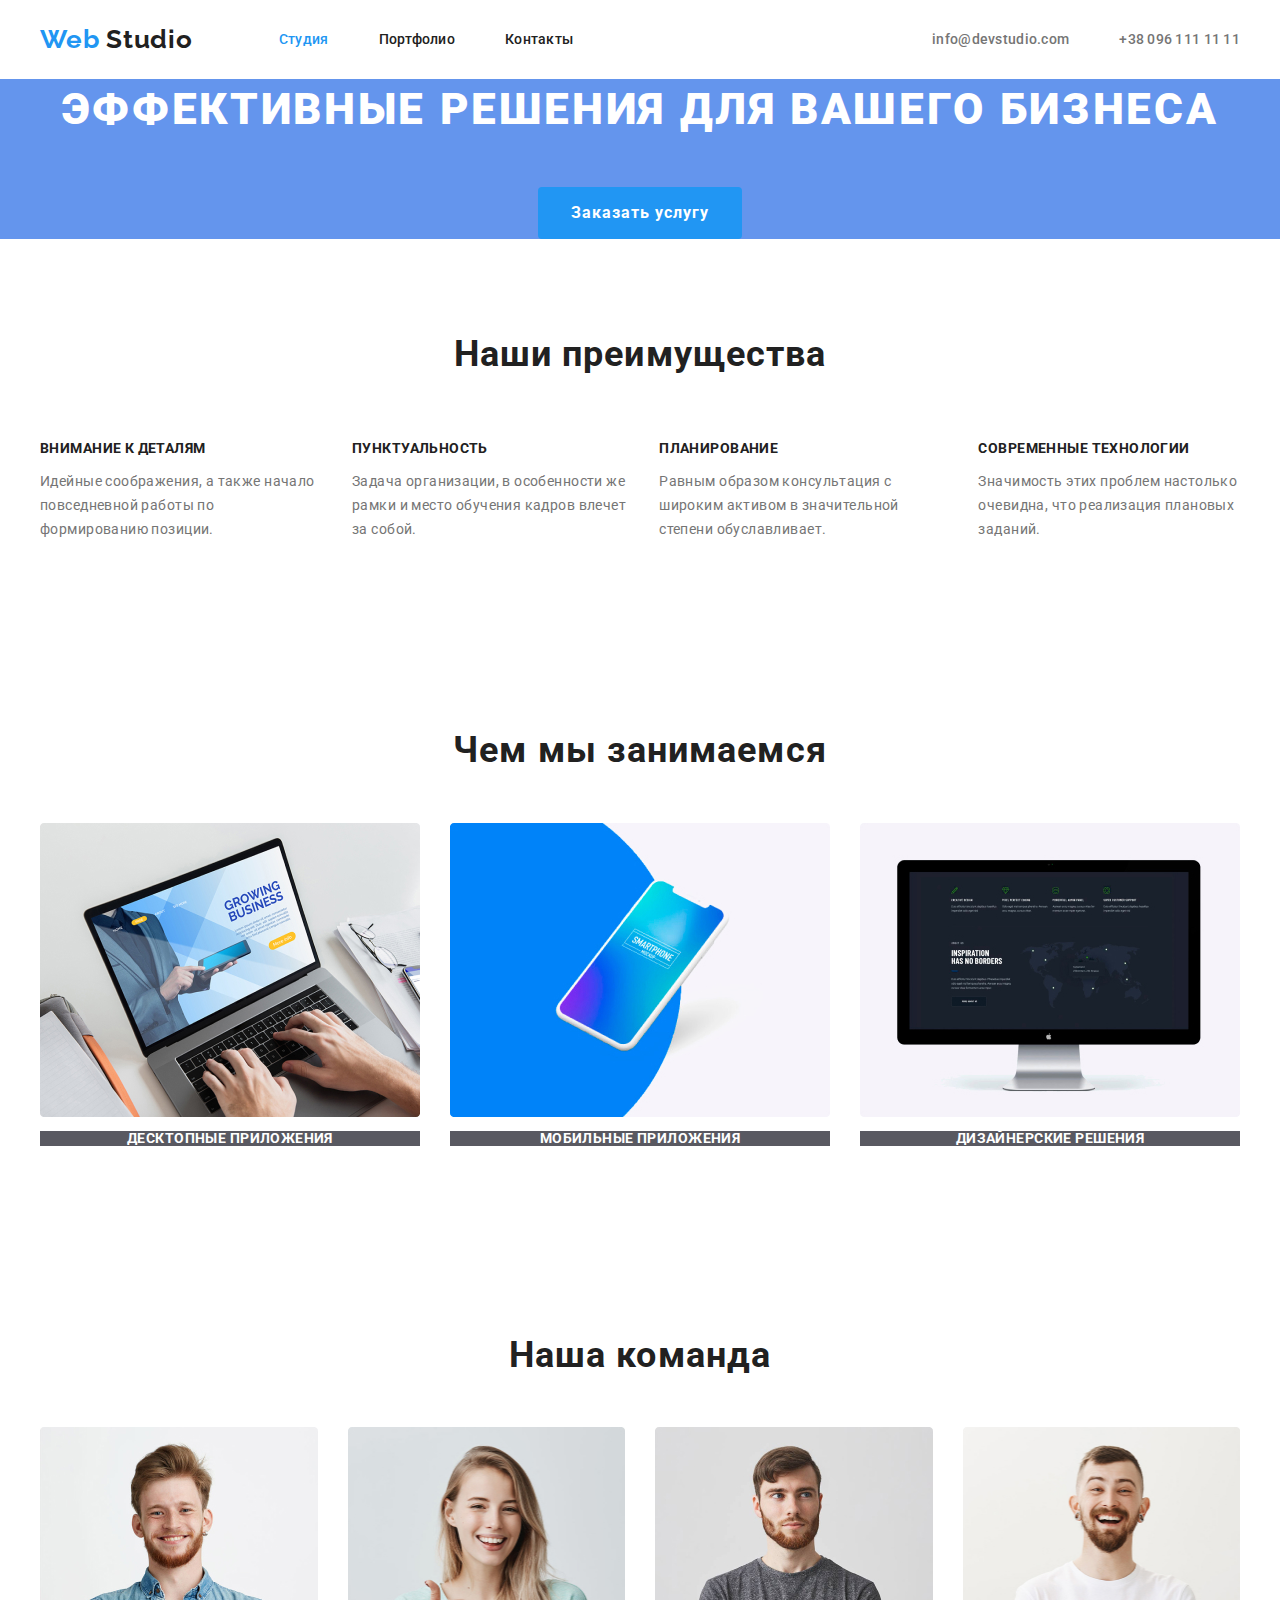
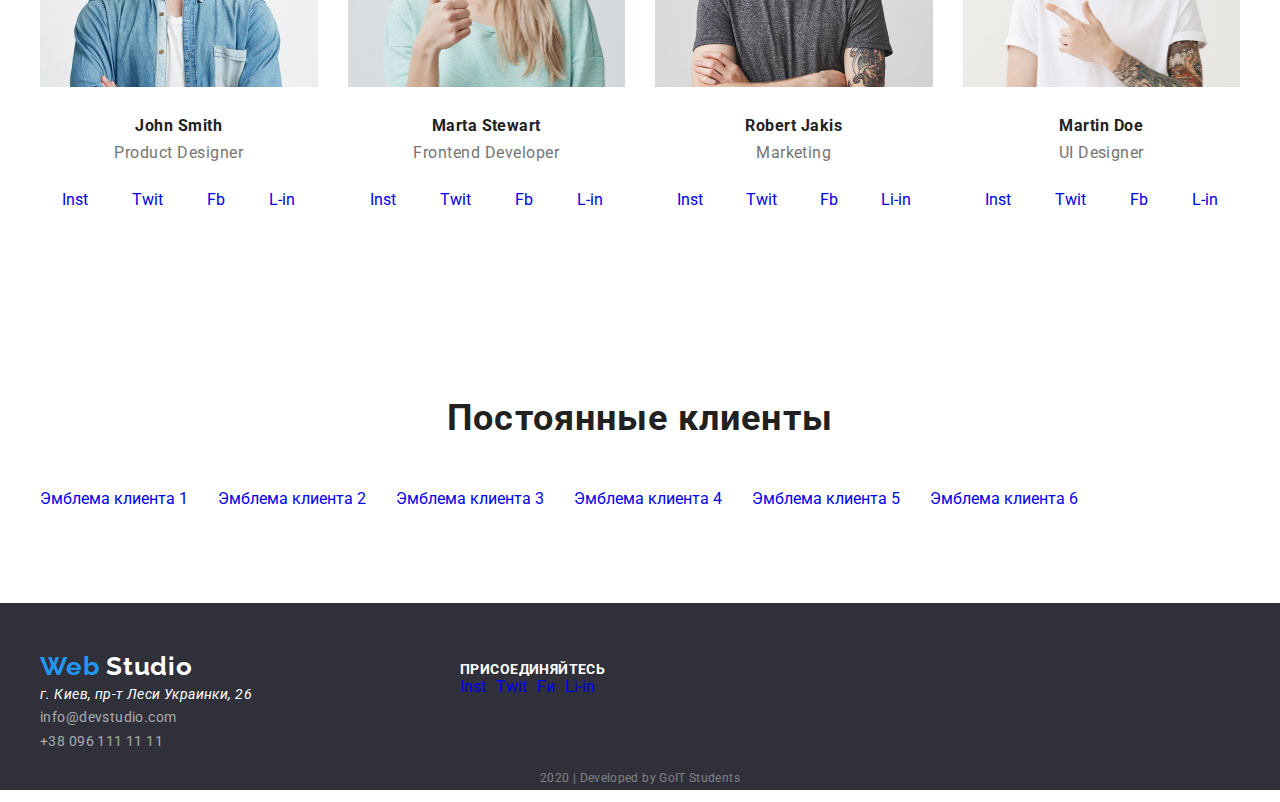
==== index.html @ 9e08cd65 "Додає позиціонування Футеру" ====
<!DOCTYPE html>
<html lang="ru">
  <head>
    <meta charset="UTF-8" />
    <meta name="viewport" content="width=device-width, initial-scale=1.0" />
    <title>Document</title>
    <link
      href="https://fonts.googleapis.com/css2?family=Raleway:wght@700&family=Roboto:wght@400;500;700;900&display=swap"
      rel="stylesheet"
    />
    <link
      rel="stylesheet"
      href="https://cdnjs.cloudflare.com/ajax/libs/modern-normalize/0.6.0/modern-normalize.min.css"
    />
    <link rel="stylesheet" href="./css/styles.css" />
  </head>

  <body>
    <!--Шапка-->
    <header class="page-header">
      <div class="container header-menu">
        <nav class="header-menu">
          <a href="./index.html" class="logo link"
            >Web <span class="logo-header">Studio</span></a
          >
          <ul class="site-nav list">
            <li class="item"><a href="./index.html" class="current link">Студия</a></li>
            <li class="item"><a href="./portfolio.html" class="link">Портфолио</a></li>
            <li class="item"><a href="#" class="link">Контакты</a></li>
          </ul>
        </nav>

        <ul class="contacts list">
          <li class="item">
            <a href="mailto:info@devstudio.com" class="link"
              >info@devstudio.com</a
            >
          </li>
          <li class="item">
            <a href="tel:+380961111111" class="link">+38 096 111 11 11</a>
          </li>
        </ul>
      </div>
    </header>

    <main>
      <!--Герой-->
      <section class="hero">
        <h1 class="hero-title">эффективные решения для вашего бизнеса</h1>
        <a href="#" class="button link">Заказать услугу</a>
      </section>

      <!--Наши преимущества-->
      <section class="section">
        <div class="container">
          <h2 class="section-title">Наши преимущества</h2>
          <ul class="advantages list">
            <li class="item">
              <h3 class="advantages-title">Внимание к деталям</h3>
              <p class="text">
                Идейные соображения, а также начало повседневной работы по
                формированию позиции.
              </p>
            </li>
            <li class="item">
              <h3 class="advantages-title">Пунктуальность</h3>
              <p class="text">
                Задача организации, в особенности же рамки и место обучения
                кадров влечет за собой.
              </p>
            </li>
            <li class="item">
              <h3 class="advantages-title">Планирование</h3>
              <p class="text">
                Равным образом консультация с широким активом в значительной
                степени обуславливает.
              </p>
            </li>
            <li class="item">
              <h3 class="advantages-title">Современные технологии</h3>
              <p class="text">
                Значимость этих проблем настолько очевидна, что реализация
                плановых заданий.
              </p>
            </li>
          </ul>
        </div>
      </section>

      <!--Чем мы занимаемся-->
      <section class="section">
        <div class="container">
          <h2 class="section-title">Чем мы занимаемся</h2>
          <ul class="services list">
            <li class="item">
              <img
                src="./images/app.jpg"
                alt="человек работающий за компьютером"
                width="380"
                height="294"
              />
              <h3 class="work-title">Десктопные приложения</h3>
            </li>
            <li class="item">
              <img
                src="./images/phone.jpg"
                alt="смартфон"
                width="380"
                height="294"
              />
              <h3 class="work-title">Мобильные приложения</h3>
            </li>
            <li class="item">
              <img
                src="./images/screen.jpg"
                alt="экран компьютера с дизайном программы"
                width="380"
                height="294"
              />
              <h3 class="work-title">Дизайнерские решения</h3>
            </li>
          </ul>
        </div>
      </section>

      <!--Наша команда-->
      <section class="section">
        <div class="container">
          <h2 class="section-title">Наша команда</h2>
          <ul class="team list">
            <li class="worker-card">
                <img
                  class="photo"
                  src="./images/smith-photo.jpg"
                  alt="фото Джона Смитта"
                  width="278"
                  height="260"
                />
                <h3 class="worker-name">John Smith</h3>
                <p class="worker-job">Product Designer</p>
                <ul class="socials list">
                  <li>
                    <a
                      href="#"
                      aria-label="Ссылка на Instagram"
                      class="socials link"
                      >Inst</a
                    >
                  </li>
                  <li>
                    <a
                      href="#"
                      aria-label="Ссылка на Twitter"
                      class="socials link"
                      >Twit</a
                    >
                  </li>
                  <li>
                    <a
                      href="#"
                      aria-label="Ссылка на Facebook"
                      class="socials link"
                      >Fb</a
                    >
                  </li>
                  <li>
                    <a
                      href="#"
                      aria-label="Ссылка на Linkedin"
                      class="socials link"
                      >L-in</a
                    >
                  </li>
                </ul>
              
            </li>
            <li class="worker-card">
          
              <img
                class="photo"
                src="./images/steward-photo.jpg"
                alt="фото Марты Стюарт"
                width="278"
                height="260"
              />
              <h3 class="worker-name">Marta Stewart</h3>
              <p class="worker-job">Frontend Developer</p>
              <ul class=" socials list">
                <li>
                  <a
                    href="#"
                    aria-label="Ссылка на Instagram"
                    class="socials link"
                    >Inst</a
                  >
                </li>
                <li>
                  <a
                    href="#"
                    aria-label="Ссылка на Twitter"
                    class="socials link"
                    >Twit</a
                  >
                </li>
                <li>
                  <a
                    href="#"
                    aria-label="Ссылка на Facebook"
                    class="socials link"
                    >Fb</a
                  >
                </li>
                <li>
                  <a
                    href="#"
                    aria-label="Ссылка на Linkedin"
                    class="socials link"
                    >L-in</a
                  >
                </li>
              </ul>
            </li>
            <li class="worker-card">
              <img
                class="photo"
                src="./images/jakis-photo.jpg"
                alt="фото Роберта Джекиса"
                width="278"
                height="260"
              />
              <h3 class="worker-name">Robert Jakis</h3>
              <p class="worker-job">Marketing</p>
              <ul class="socials list">
                <li>
                  <a
                    href="#"
                    aria-label="Ссылка на Instagram"
                    class="socials link"
                    >Inst</a
                  >
                </li>
                <li>
                  <a
                    href="#"
                    aria-label="Ссылка на Twitter"
                    class="socials link"
                    >Twit</a
                  >
                </li>
                <li>
                  <a
                    href="#"
                    aria-label="Ссылка на Facebook"
                    class="socials link"
                    >Fb</a
                  >
                </li>
                <li>
                  <a
                    href="#"
                    aria-label="Ссылка на Linkedin"
                    class="socials link"
                    >Li-in</a
                  >
                </li>
              </ul>
            </li>
            <li class="worker-card">
              
              <img
                class="photo"
                src="./images/doe-photo.jpg"
                alt="фото Мартина Доу"
                width="278"
                height="260"
              />
              <h3 class="worker-name">Martin Doe</h3>
              <p class="worker-job">UI Designer</p>
              <ul class="socials list">
                <li>
                  <a
                    href="#"
                    aria-label="Ссылка на Instagram"
                    class="socials link"
                    >Inst</a
                  >
                </li>
                <li>
                  <a
                    href="#"
                    aria-label="Ссылка на Twitter"
                    class="socials link"
                    >Twit</a
                  >
                </li>
                <li>
                  <a
                    href="#"
                    aria-label="Ссылка на Facebook"
                    class="socials link"
                    >Fb</a
                  >
                </li>
                <li>
                  <a
                    href="#"
                    aria-label="Ссылка на Linkedin"
                    class="socials link"
                    >L-in</a
                  >
                </li> 
              </ul>
          
            </li>
          
          </ul>
        </div>
      </section>

      <!--Постоянные клиенты-->
      <section class="section">
        <div class="container">
        <h2 class="section-title">Постоянные клиенты</h2>
        <ul class="clients list">
          <li class="item"><a href="#" class="clients link">Эмблема клиента 1</a></li>
          <li class="item"><a href="#" class="clients link">Эмблема клиента 2</a></li>
          <li class="item"><a href="#" class="clients link">Эмблема клиента 3</a></li>
          <li class="item"><a href="#" class="clients link">Эмблема клиента 4</a></li>
          <li class="item"><a href="#" class="clients link">Эмблема клиента 5</a></li>
          <li class="item"><a href="#" class="clients link">Эмблема клиента 6</a></li>
        </ul>
      </section></div>
    </main>

    <!--Футер-->
    <footer class="footer">
      <div class="container">
        <div class="footer-position">
        <div class="address">
        <a href="./index.html" class="logo link"
          >Web <span class="logo-footer">Studio</span></a>
        <address>
          <ul class="list">
            <li>г. Киев, пр-т Леси Украинки, 26</li>
            <li>
              <a href="mailto:info@devstudio.com" class="footer-contacts link"
                >info@devstudio.com</a
              >
            </li>
            <li>
              <a href="tel:+380961111111" class="footer-contacts link"
                >+38 096 111 11 11</a
              >
            </li>
          </ul>
        </address>
      </div>

      <div class="join-us">
        <b class="label">присоединяйтесь</b>
        <ul class="footer-socials list">
          <li class="item">
            <a href="#" aria-label="Ссылка на Instagram" class="socials link"
              >Inst</a
            >
          </li>
          <li class="item">
            <a href="#" aria-label="Ссылка на Twitter" class="socials link"
              >Twit</a
            >
          </li>
          <li class="item">
            <a href="#" aria-label="Ссылка на Facebook" class="socials link"
              >Fи</a
            >
          </li>
          <li class="item">
            <a href="#" aria-label="Ссылка на Linkedin" class="socials link"
              >Li-in</a
            >
          </li>
        </ul></div>
      </div>

      <p class="copyright">2020 | Developed by GoIT Students</p>
    </div>
    </footer>
  </body>
</html>
---- css/styles.css ----
/*цвет основного контента #757575*/
/*цвет заголовка #212121*/
/*цвет акцента #2196F3*/
/*белый цвет #FFFFFF*/
/*цвет футера #2F303A*/
/*цвет копирайта rgba(255, 255, 255, 0.4)*/

/*General*/

/*html {
  box-sizing: border-box;
}

*,
*::before,
*::after {
  box-sizing: inherit;
}*/

:root {
  --primary-text-color: #757575;
  --primary-title-color: #212121;
  --accent-color: #2196f3;
  --primary-white-color: #ffffff;
  --button-text-color: #ffffff;
  --footer-bg-color: #2f303a;
  --copyright-color: rgba(255, 255, 255, 0.4);
}
body {
  font-family: Roboto, sans-serif;
  color: var(--primary-text-color);
}

img {
  display: block;
  width: 100%;
  height: auto;
}

.container {
  margin-left: auto;
  margin-right: auto;
  width: 1230px;
  padding-left: 15px;
  padding-right: 15px;
  /*background-color: rgb(247, 240, 243);*/
}

.list {
  padding: 0;
  margin: 0;
  list-style: none;
}

.link {
  text-decoration: none;
  font-family: inherit;
}

/*Header*/
.header-menu {
  display: flex;
  align-items: center;
}

.site-nav {
  display: flex;
  margin-left: 86px; /*не работает*/
}

.site-nav .item + .item {
  margin-left: 50px;
}

.site-nav .link {
  display: block;
  padding-top: 32px;
  padding-bottom: 32px;

  color: var(--primary-title-color);
  font-weight: 500;
  font-size: 14px;
  line-height: 1.1;
  letter-spacing: 0.02em;
}
.site-nav .link:hover,
.site-nav .link:focus,
.contacts .link:hover,
.contacts .link:focus,
.socials.link:hover,
.socials.link:focus,
.clients.link:hover,
.clients.link:focus {
  color: var(--accent-color);
}

/*Contacts*/
.contacts {
  display: flex;
  margin-left: auto;
}

.contacts .item + .item {
  margin-left: 50px;
}

.contacts .link {
  display: block;
  padding-top: 32px;
  padding-bottom: 32px;
}

.contacts .link {
  color: var(--primary-text-color);
  font-weight: 500;
  font-size: 14px;
  line-height: 1.1;
  letter-spacing: 0.02em;
}

/*Logo*/

.logo {
  color: var(--accent-color);
  font-family: Raleway, sans-serif;
  font-weight: 700;
  font-size: 26px;
  line-height: 1.2;
  letter-spacing: 0.03em;
}

.logo-header {
  color: var(--primary-title-color);
}

.logo-footer {
  color: var(--primary-white-color);
}

/*Hero*/
.hero-title {
  margin-top: 0;
  margin-bottom: 46px;

  color: var(--primary-white-color);
  font-weight: 900;
  font-size: 44px;
  line-height: 1.4;
  letter-spacing: 0.06em;
  text-transform: uppercase;
  /*background-color: #757575; /*чтобы белый текст был виден*/
}

.hero {
  background-color: cornflowerblue;
  text-align: center;
}

.button {
  display: inline-block;
  border: 1px solid transparent;
  border-radius: 4px;
  padding: 10px 32px;
  min-width: 200px;

  /*font-family: inherit;*/
  color: var(--button-text-color);
  background-color: var(--accent-color);

  font-weight: 700;
  font-size: 16px;
  line-height: 1.9;
  align-items: center;
  text-align: center;
  letter-spacing: 0.06em;
  text-decoration: none;
}

/*Sections*/

.section-title {
  margin-top: 0;
  margin-bottom: 50px;

  color: var(--primary-title-color);
  font-weight: 700;
  font-size: 36px;
  line-height: 1.2;
  letter-spacing: 0.03em;
  text-align: center;
}

.section {
  padding-top: 94px;
  padding-bottom: 94px;
}

/*Our advantages*/
.advantages {
  display: flex;
}

.advantages-title {
  margin-bottom: 10px;

  color: var(--primary-title-color);
  font-weight: 700;
  font-size: 14px;
  line-height: 1.1;
  letter-spacing: 0.03em;
  text-transform: uppercase;
}

.advantages .item {
  width: calc((100% - 30px) / 12) * 3;
}

.advantages .item:not(:last-child) {
  margin-right: 30px;
}

/*Our services*/
.services {
  display: flex;
}

.services .item {
  width: calc((100% - 30px) / 12 * 4);
}

.services .item:not(:last-child) {
  margin-right: 30px;
}

/*Our team*/
.team .worker-card:not(:last-child) {
  margin-right: 30px;
}

.team {
  display: flex;
}
.worker-card {
  text-align: center;
}
.worker-name {
  margin-top: 0;
  margin-bottom: 10px;

  color: var(--primary-title-color);
  font-size: 16px;
  line-height: 1.1;
  text-align: center;
  letter-spacing: 0.03em;
}

.worker-job /*подумать над названием класа*/ {
  margin-top: 0;
  margin-bottom: 29px;

  font-size: 16px;
  line-height: 1.1;
  text-align: center;
  letter-spacing: 0.03em;
}
.work-title {
  margin-bottom: 0;
  color: var(--primary-white-color);
  background-color: rgba(47, 48, 58, 0.8); /*чтобы белый текст был виден*/
  font-size: 14px;
  line-height: 1.1;
  text-align: center;
  letter-spacing: 0.03em;
  text-transform: uppercase;
}

/* Team socials*/
.socials {
  display: flex;
  justify-content: space-around;
}

/*Our clients*/
.clients {
  display: flex;
}

.clients .item {
  /*margin-right: 30px;*/
  width: calc((100% - 30px) / 12) * 2;
}

.clients .item:not(:last-child) {
  margin-right: 30px;
}

.text {
  margin-bottom: 0;
  font-size: 14px;
  line-height: 1.7;
  letter-spacing: 0.03em;
}

/*Photos*/
.photo {
  margin-bottom: 30px;
}

/*Footer*/

.footer {
  background-color: var(--footer-bg-color);
}
.footer-position {
  /*подумать над названием*/
  display: flex;
  align-items: center;
}

.footer-contacts {
  font-style: normal;
  color: rgba(255, 255, 255, 0.6);
  font-size: 14px;
  line-height: 1.7;
  letter-spacing: 0.03em;
}

.join-us {
  width: calc((100% - 30px) / 12 * 4);
}

.footer-socials {
  display: flex;
}

.footer-socials .item {
  margin-right: 10px;
}

.label {
  margin-bottom: 21px;

  color: var(--button-text-color);
  font-weight: 700;
  font-size: 14px;
  line-height: 1.1;
  letter-spacing: 0.03em;
  text-transform: uppercase;
}

.address {
  padding-top: 48px;
  margin-right: 30px;
  width: calc((100% - 30px) / 12 * 4);

  font-style: normal;
  color: var(--primary-white-color);
  font-size: 14px;
  line-height: 1.7;
  letter-spacing: 0.03em;
}

.copyright {
  color: var(--copyright-color);
  font-weight: normal;
  font-size: 12px;
  line-height: 2;
  text-align: center;
  letter-spacing: 0.03em;
}

/*Portfolio*/
.portfolio .link {
  color: var(--primary-title-color);
}
/*Filter*/
.filter {
  display: flex;
  justify-content: center;
  margin-right: 8px;
}
.filter.list {
  margin-bottom: 50px;
}

.portfolio .filter {
  font-family: inherit;
  font-weight: 500;
  font-size: 16px;
  line-height: 1.6;
  text-align: center;
  letter-spacing: 0.03em;
}

.portfolio .filter:hover,
.portfolio .filter:focus {
  color: var(--primary-white-color);
  background-color: var(--accent-color);
}

.portfolio {
  display: flex;
  flex-wrap: wrap;
  justify-content: space-between;
}

.portfolio-card {
  width: 380px;
}

.portfolio-description {
  padding-top: 20px;
  padding-right: 24px;
  padding-bottom: 20px;
  padding-left: 24px;
}

.portfolio-item {
  font-weight: 700;
  font-size: 18px;
  line-height: 2;
  letter-spacing: 0.06em;
}

.portfolio-type {
  color: var(--primary-text-color);
  font-size: 16px;
  line-height: 1.9;
  letter-spacing: 0.03em;
}

/*Current page*/

.site-nav .current.link {
  color: var(--accent-color);
}
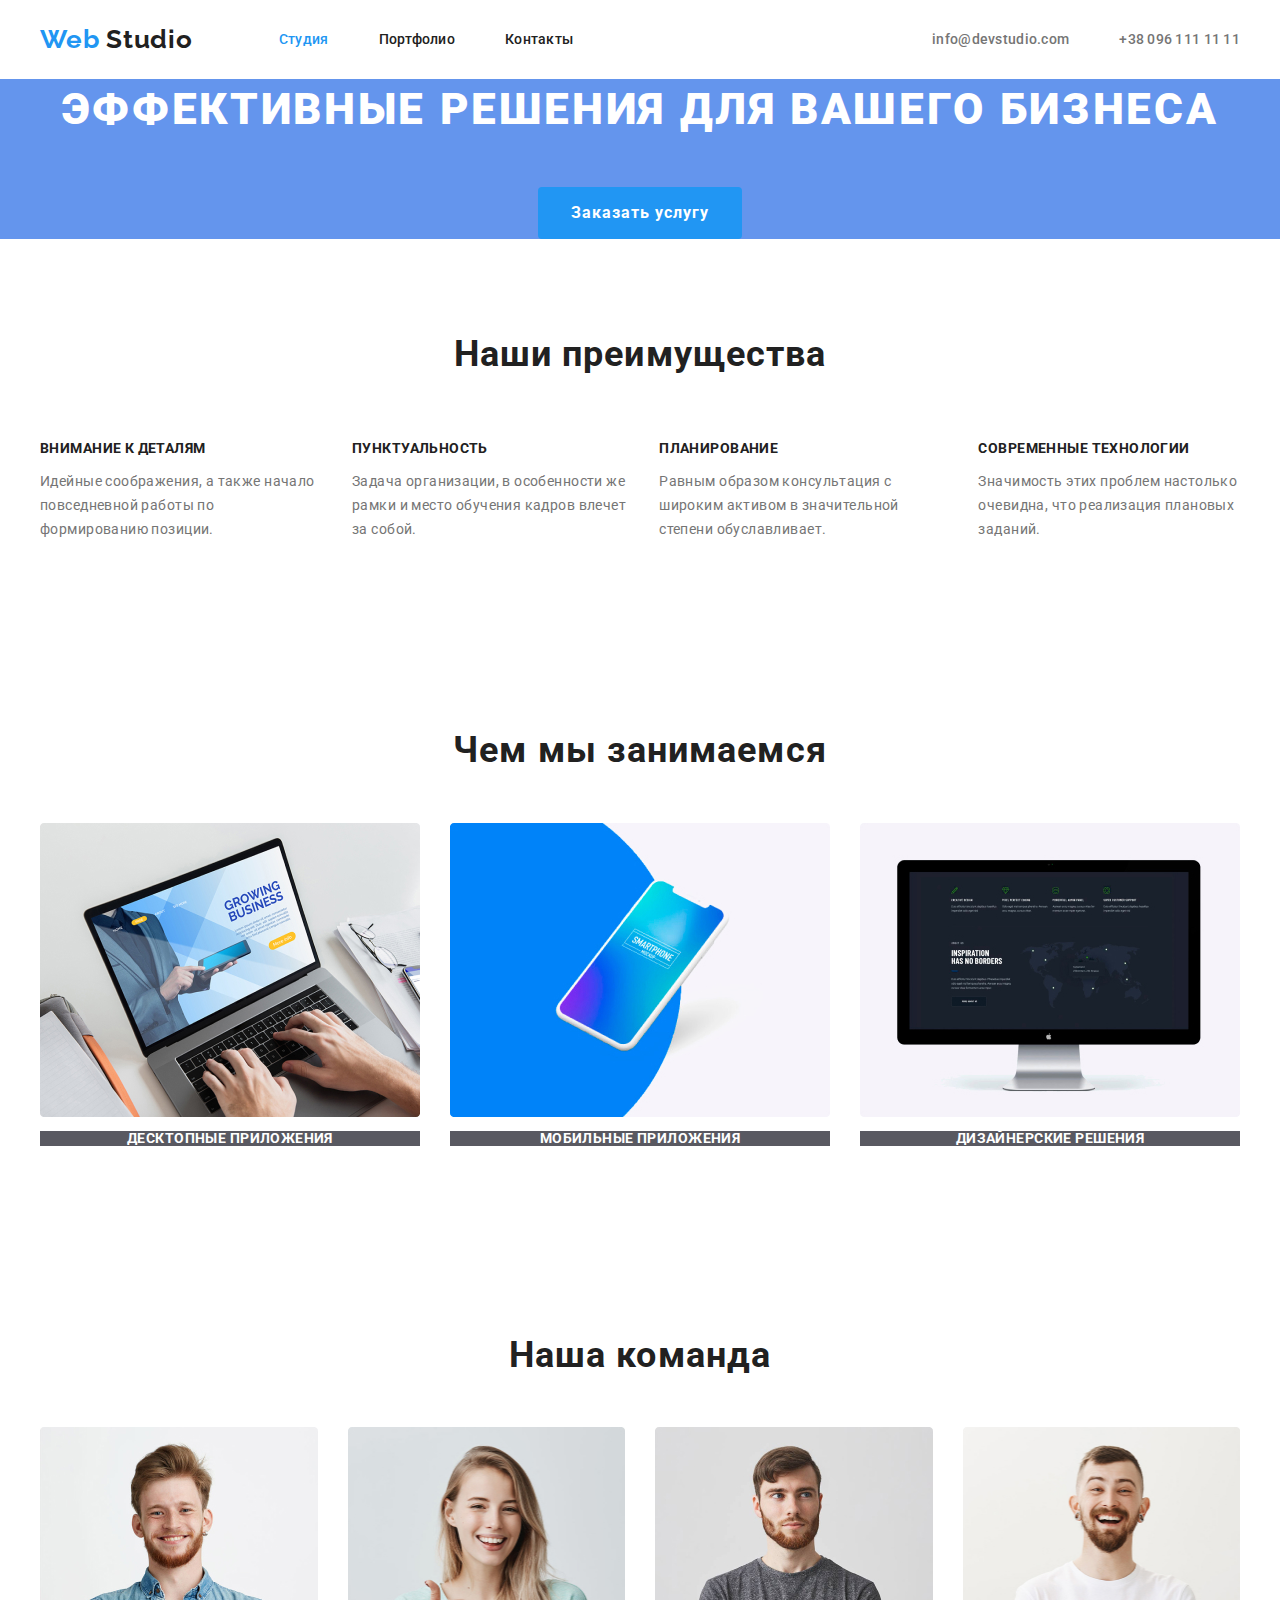
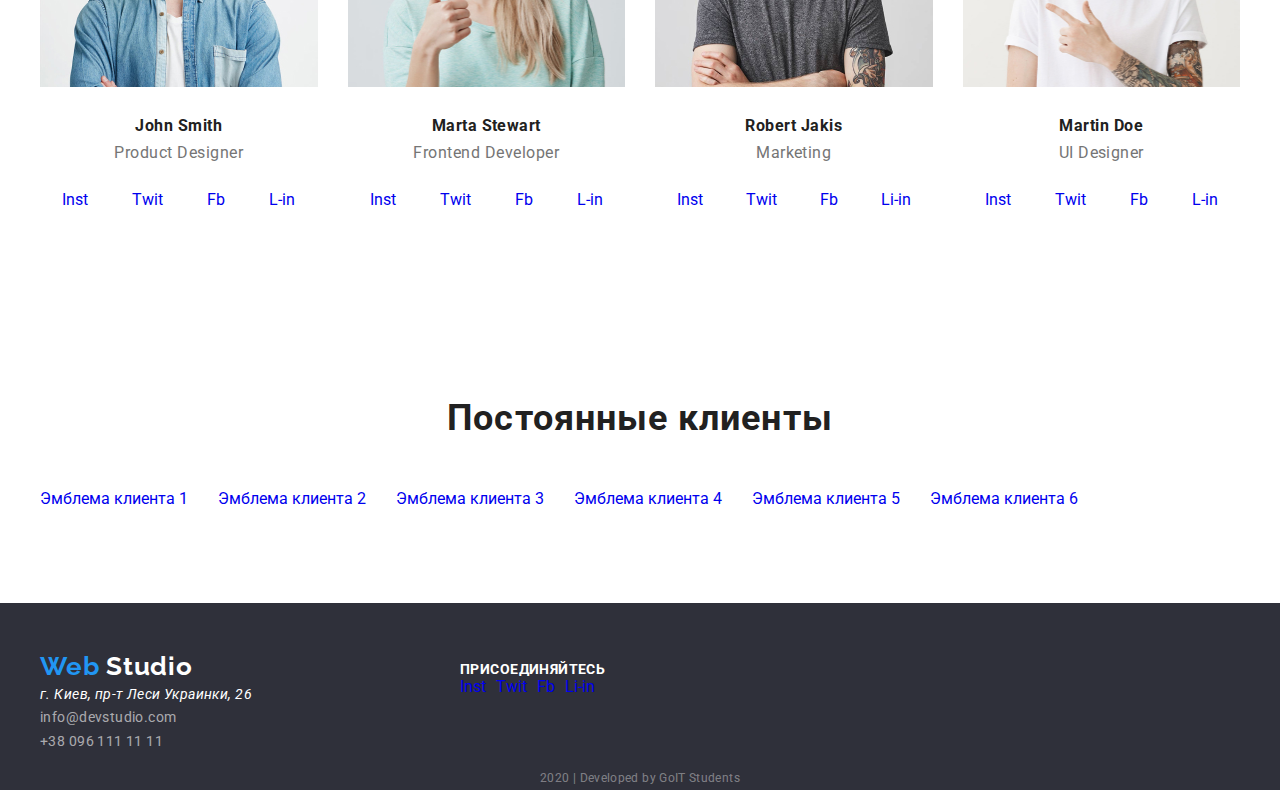
==== commit 33c5ad29: "Корегує Fb" ====
--- a/index.html
+++ b/index.html
@@ -371,7 +371,7 @@
           </li>
           <li class="item">
             <a href="#" aria-label="Ссылка на Facebook" class="socials link"
-              >Fи</a
+              >Fb</a
             >
           </li>
           <li class="item">
--- a/css/styles.css
+++ b/css/styles.css
@@ -265,6 +265,7 @@
 }
 .work-title {
   margin-bottom: 0;
+
   color: var(--primary-white-color);
   background-color: rgba(47, 48, 58, 0.8); /*чтобы белый текст был виден*/
   font-size: 14px;
@@ -296,6 +297,7 @@
 
 .text {
   margin-bottom: 0;
+
   font-size: 14px;
   line-height: 1.7;
   letter-spacing: 0.03em;
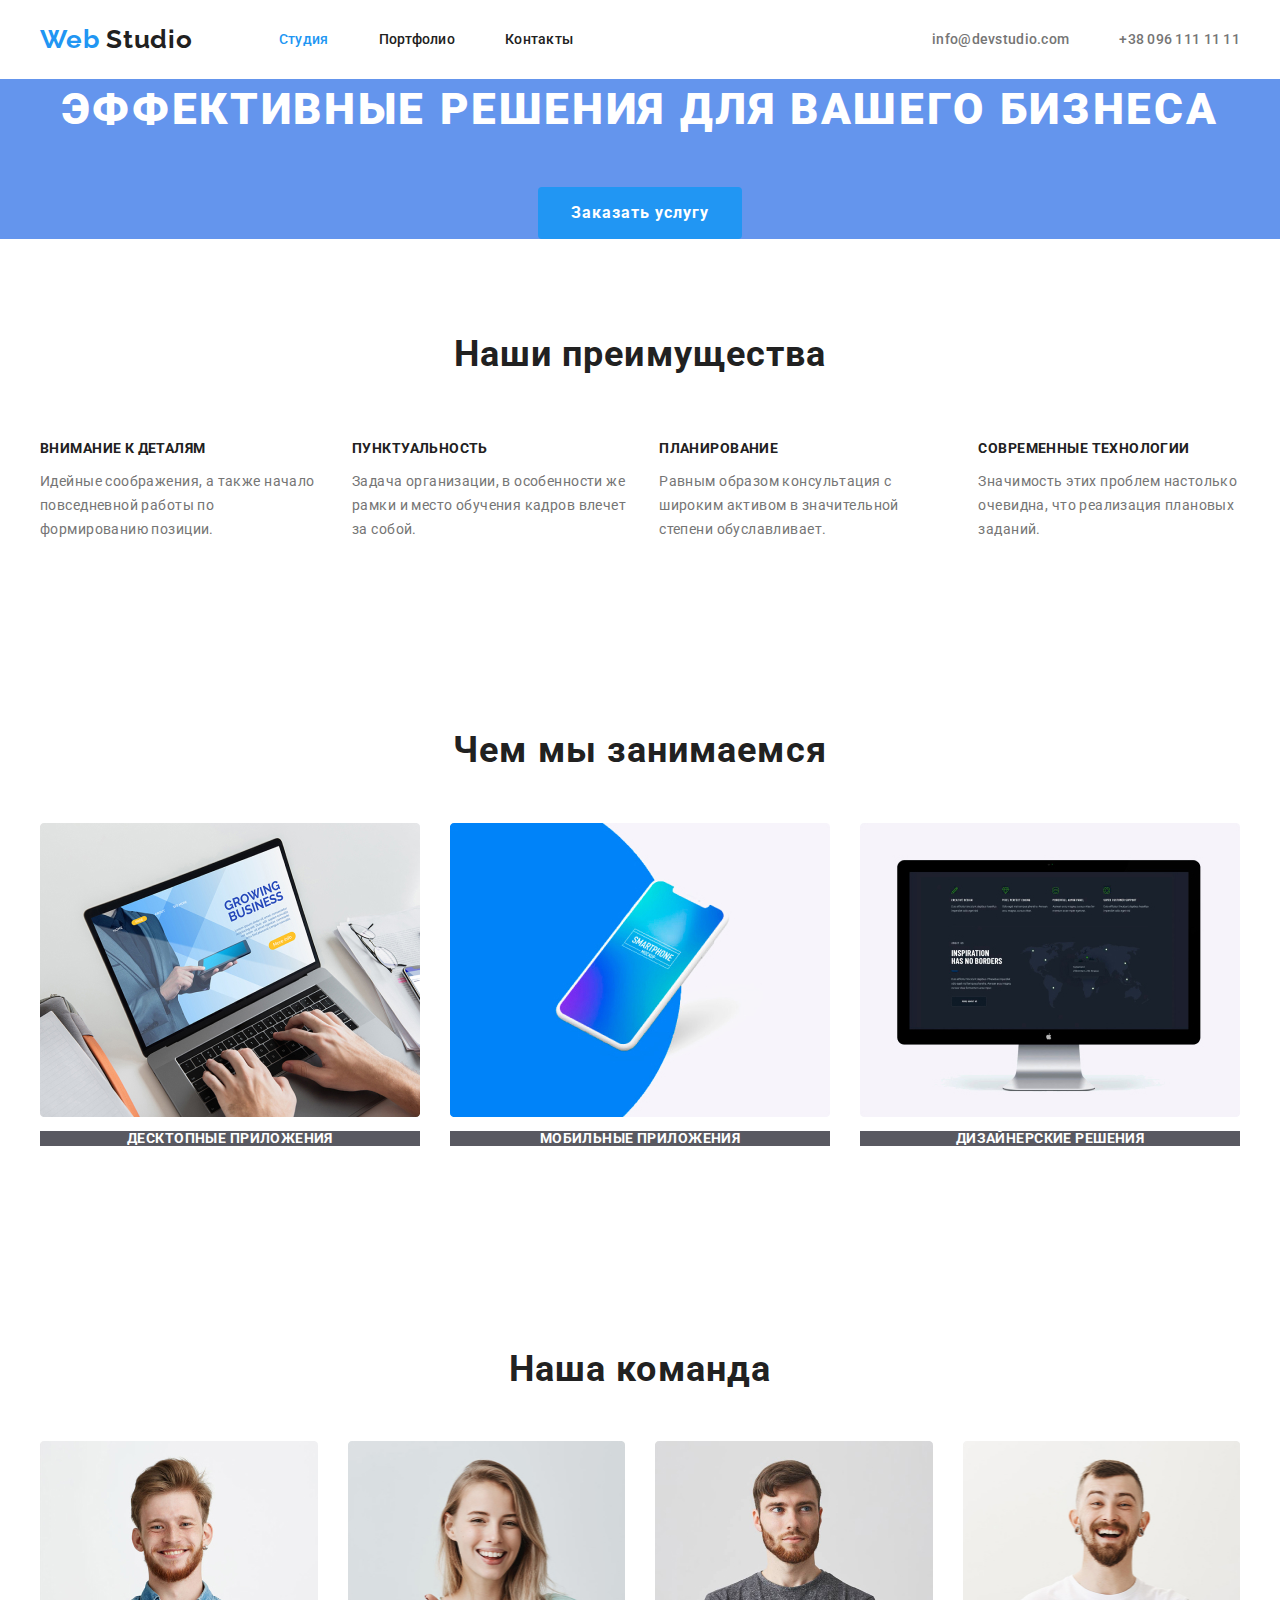
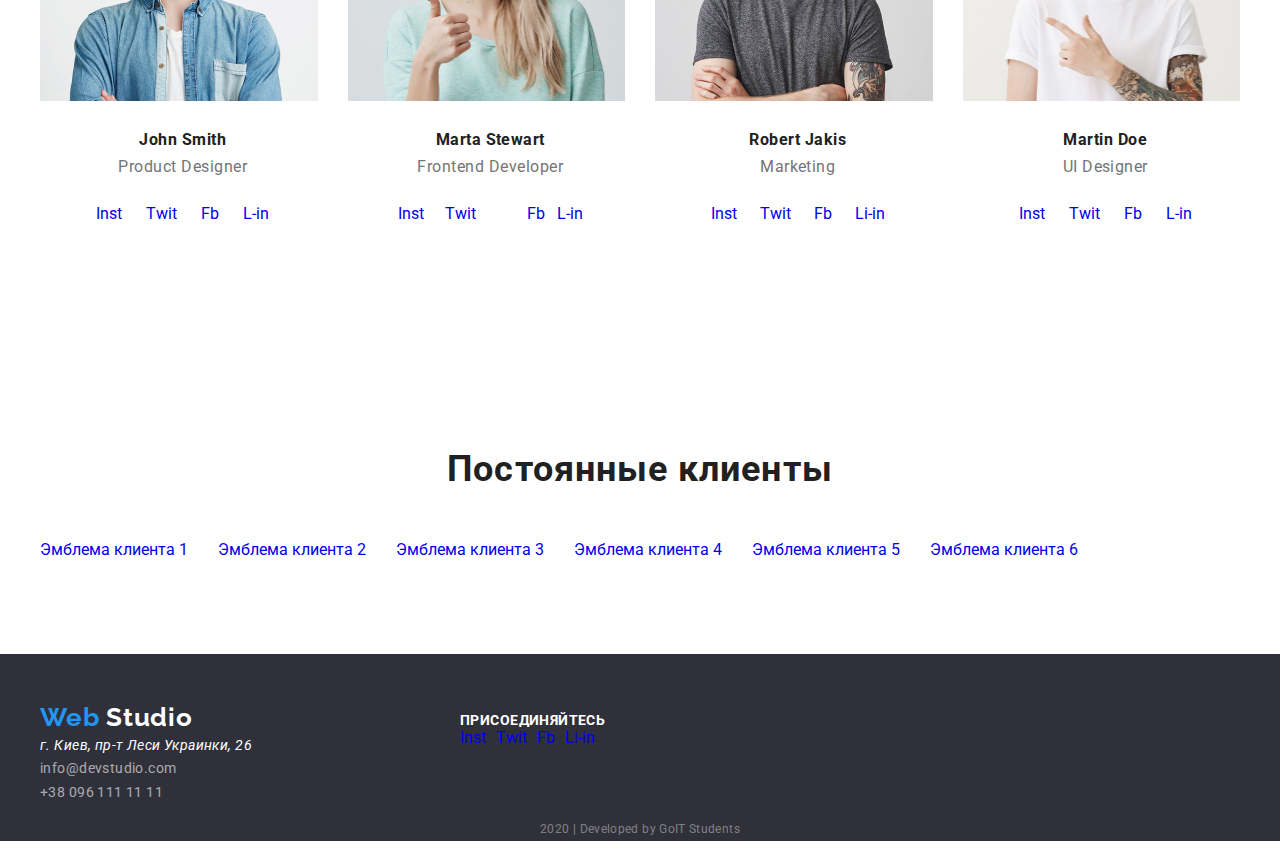
==== commit a2bd7235: "Додає карточки працівників" ====
--- a/index.html
+++ b/index.html
@@ -24,8 +24,12 @@
             >Web <span class="logo-header">Studio</span></a
           >
           <ul class="site-nav list">
-            <li class="item"><a href="./index.html" class="current link">Студия</a></li>
-            <li class="item"><a href="./portfolio.html" class="link">Портфолио</a></li>
+            <li class="item">
+              <a href="./index.html" class="current link">Студия</a>
+            </li>
+            <li class="item">
+              <a href="./portfolio.html" class="link">Портфолио</a>
+            </li>
             <li class="item"><a href="#" class="link">Контакты</a></li>
           </ul>
         </nav>
@@ -129,15 +133,16 @@
           <h2 class="section-title">Наша команда</h2>
           <ul class="team list">
             <li class="worker-card">
-                <img
-                  class="photo"
-                  src="./images/smith-photo.jpg"
-                  alt="фото Джона Смитта"
-                  width="278"
-                  height="260"
-                />
+              <img
+                class="photo"
+                src="./images/smith-photo.jpg"
+                alt="фото Джона Смитта"
+                width="278"
+                height="260"
+              />
+              <div class="worker-info">
                 <h3 class="worker-name">John Smith</h3>
-                <p class="worker-job">Product Designer</p>
+                <p class="worker-profession">Product Designer</p>
                 <ul class="socials list">
                   <li>
                     <a
@@ -172,10 +177,10 @@
                     >
                   </li>
                 </ul>
-              
-            </li>
+              </div>
+            </li>
+
             <li class="worker-card">
-          
               <img
                 class="photo"
                 src="./images/steward-photo.jpg"
@@ -183,43 +188,46 @@
                 width="278"
                 height="260"
               />
-              <h3 class="worker-name">Marta Stewart</h3>
-              <p class="worker-job">Frontend Developer</p>
-              <ul class=" socials list">
-                <li>
-                  <a
-                    href="#"
-                    aria-label="Ссылка на Instagram"
-                    class="socials link"
-                    >Inst</a
-                  >
-                </li>
-                <li>
-                  <a
-                    href="#"
-                    aria-label="Ссылка на Twitter"
-                    class="socials link"
-                    >Twit</a
-                  >
-                </li>
-                <li>
-                  <a
-                    href="#"
-                    aria-label="Ссылка на Facebook"
-                    class="socials link"
-                    >Fb</a
-                  >
-                </li>
-                <li>
-                  <a
-                    href="#"
-                    aria-label="Ссылка на Linkedin"
-                    class="socials link"
-                    >L-in</a
-                  >
-                </li>
-              </ul>
-            </li>
+              <div class="worker-info">
+                <h3 class="worker-name">Marta Stewart</h3>
+                <p class="worker-profession">Frontend Developer</p>
+                <ul class="socials list">
+                  <li>
+                    <a
+                      href="#"
+                      aria-label="Ссылка на Instagram"
+                      class="socials link"
+                      >Inst</a
+                    >
+                  </li>
+                  <li class="worker-card">
+                    <a
+                      href="#"
+                      aria-label="Ссылка на Twitter"
+                      class="socials link"
+                      >Twit</a
+                    >
+                  </li>
+                  <li>
+                    <a
+                      href="#"
+                      aria-label="Ссылка на Facebook"
+                      class="socials link"
+                      >Fb</a
+                    >
+                  </li>
+                  <li>
+                    <a
+                      href="#"
+                      aria-label="Ссылка на Linkedin"
+                      class="socials link"
+                      >L-in</a
+                    >
+                  </li>
+                </ul>
+              </div>
+            </li>
+
             <li class="worker-card">
               <img
                 class="photo"
@@ -228,45 +236,47 @@
                 width="278"
                 height="260"
               />
-              <h3 class="worker-name">Robert Jakis</h3>
-              <p class="worker-job">Marketing</p>
-              <ul class="socials list">
-                <li>
-                  <a
-                    href="#"
-                    aria-label="Ссылка на Instagram"
-                    class="socials link"
-                    >Inst</a
-                  >
-                </li>
-                <li>
-                  <a
-                    href="#"
-                    aria-label="Ссылка на Twitter"
-                    class="socials link"
-                    >Twit</a
-                  >
-                </li>
-                <li>
-                  <a
-                    href="#"
-                    aria-label="Ссылка на Facebook"
-                    class="socials link"
-                    >Fb</a
-                  >
-                </li>
-                <li>
-                  <a
-                    href="#"
-                    aria-label="Ссылка на Linkedin"
-                    class="socials link"
-                    >Li-in</a
-                  >
-                </li>
-              </ul>
-            </li>
+              <div class="worker-info">
+                <h3 class="worker-name">Robert Jakis</h3>
+                <p class="worker-profession">Marketing</p>
+                <ul class="socials list">
+                  <li>
+                    <a
+                      href="#"
+                      aria-label="Ссылка на Instagram"
+                      class="socials link"
+                      >Inst</a
+                    >
+                  </li>
+                  <li>
+                    <a
+                      href="#"
+                      aria-label="Ссылка на Twitter"
+                      class="socials link"
+                      >Twit</a
+                    >
+                  </li>
+                  <li>
+                    <a
+                      href="#"
+                      aria-label="Ссылка на Facebook"
+                      class="socials link"
+                      >Fb</a
+                    >
+                  </li>
+                  <li>
+                    <a
+                      href="#"
+                      aria-label="Ссылка на Linkedin"
+                      class="socials link"
+                      >Li-in</a
+                    >
+                  </li>
+                </ul>
+              </div>
+            </li>
+
             <li class="worker-card">
-              
               <img
                 class="photo"
                 src="./images/doe-photo.jpg"
@@ -274,45 +284,45 @@
                 width="278"
                 height="260"
               />
-              <h3 class="worker-name">Martin Doe</h3>
-              <p class="worker-job">UI Designer</p>
-              <ul class="socials list">
-                <li>
-                  <a
-                    href="#"
-                    aria-label="Ссылка на Instagram"
-                    class="socials link"
-                    >Inst</a
-                  >
-                </li>
-                <li>
-                  <a
-                    href="#"
-                    aria-label="Ссылка на Twitter"
-                    class="socials link"
-                    >Twit</a
-                  >
-                </li>
-                <li>
-                  <a
-                    href="#"
-                    aria-label="Ссылка на Facebook"
-                    class="socials link"
-                    >Fb</a
-                  >
-                </li>
-                <li>
-                  <a
-                    href="#"
-                    aria-label="Ссылка на Linkedin"
-                    class="socials link"
-                    >L-in</a
-                  >
-                </li> 
-              </ul>
-          
-            </li>
-          
+              <div class="worker-info">
+                <h3 class="worker-name">Martin Doe</h3>
+                <p class="worker-profession">UI Designer</p>
+                <ul class="socials list">
+                  <li>
+                    <a
+                      href="#"
+                      aria-label="Ссылка на Instagram"
+                      class="socials link"
+                      >Inst</a
+                    >
+                  </li>
+                  <li>
+                    <a
+                      href="#"
+                      aria-label="Ссылка на Twitter"
+                      class="socials link"
+                      >Twit</a
+                    >
+                  </li>
+                  <li>
+                    <a
+                      href="#"
+                      aria-label="Ссылка на Facebook"
+                      class="socials link"
+                      >Fb</a
+                    >
+                  </li>
+                  <li>
+                    <a
+                      href="#"
+                      aria-label="Ссылка на Linkedin"
+                      class="socials link"
+                      >L-in</a
+                    >
+                  </li>
+                </ul>
+              </div>
+            </li>
           </ul>
         </div>
       </section>
@@ -320,70 +330,90 @@
       <!--Постоянные клиенты-->
       <section class="section">
         <div class="container">
-        <h2 class="section-title">Постоянные клиенты</h2>
-        <ul class="clients list">
-          <li class="item"><a href="#" class="clients link">Эмблема клиента 1</a></li>
-          <li class="item"><a href="#" class="clients link">Эмблема клиента 2</a></li>
-          <li class="item"><a href="#" class="clients link">Эмблема клиента 3</a></li>
-          <li class="item"><a href="#" class="clients link">Эмблема клиента 4</a></li>
-          <li class="item"><a href="#" class="clients link">Эмблема клиента 5</a></li>
-          <li class="item"><a href="#" class="clients link">Эмблема клиента 6</a></li>
-        </ul>
-      </section></div>
+          <h2 class="section-title">Постоянные клиенты</h2>
+          <ul class="clients list">
+            <li class="item">
+              <a href="#" class="clients link">Эмблема клиента 1</a>
+            </li>
+            <li class="item">
+              <a href="#" class="clients link">Эмблема клиента 2</a>
+            </li>
+            <li class="item">
+              <a href="#" class="clients link">Эмблема клиента 3</a>
+            </li>
+            <li class="item">
+              <a href="#" class="clients link">Эмблема клиента 4</a>
+            </li>
+            <li class="item">
+              <a href="#" class="clients link">Эмблема клиента 5</a>
+            </li>
+            <li class="item">
+              <a href="#" class="clients link">Эмблема клиента 6</a>
+            </li>
+          </ul>
+        </div>
+      </section>
     </main>
 
     <!--Футер-->
     <footer class="footer">
       <div class="container">
         <div class="footer-position">
-        <div class="address">
-        <a href="./index.html" class="logo link"
-          >Web <span class="logo-footer">Studio</span></a>
-        <address>
-          <ul class="list">
-            <li>г. Киев, пр-т Леси Украинки, 26</li>
-            <li>
-              <a href="mailto:info@devstudio.com" class="footer-contacts link"
-                >info@devstudio.com</a
-              >
-            </li>
-            <li>
-              <a href="tel:+380961111111" class="footer-contacts link"
-                >+38 096 111 11 11</a
-              >
-            </li>
-          </ul>
-        </address>
+          <div class="address">
+            <a href="./index.html" class="logo link"
+              >Web <span class="logo-footer">Studio</span></a
+            >
+            <address>
+              <ul class="list">
+                <li>г. Киев, пр-т Леси Украинки, 26</li>
+                <li>
+                  <a
+                    href="mailto:info@devstudio.com"
+                    class="footer-contacts link"
+                    >info@devstudio.com</a
+                  >
+                </li>
+                <li>
+                  <a href="tel:+380961111111" class="footer-contacts link"
+                    >+38 096 111 11 11</a
+                  >
+                </li>
+              </ul>
+            </address>
+          </div>
+
+          <div class="join-us">
+            <b class="label">присоединяйтесь</b>
+            <ul class="footer-socials list">
+              <li class="item">
+                <a
+                  href="#"
+                  aria-label="Ссылка на Instagram"
+                  class="socials link"
+                  >Inst</a
+                >
+              </li>
+              <li class="item">
+                <a href="#" aria-label="Ссылка на Twitter" class="socials link"
+                  >Twit</a
+                >
+              </li>
+              <li class="item">
+                <a href="#" aria-label="Ссылка на Facebook" class="socials link"
+                  >Fb</a
+                >
+              </li>
+              <li class="item">
+                <a href="#" aria-label="Ссылка на Linkedin" class="socials link"
+                  >Li-in</a
+                >
+              </li>
+            </ul>
+          </div>
+        </div>
+
+        <p class="copyright">2020 | Developed by GoIT Students</p>
       </div>
-
-      <div class="join-us">
-        <b class="label">присоединяйтесь</b>
-        <ul class="footer-socials list">
-          <li class="item">
-            <a href="#" aria-label="Ссылка на Instagram" class="socials link"
-              >Inst</a
-            >
-          </li>
-          <li class="item">
-            <a href="#" aria-label="Ссылка на Twitter" class="socials link"
-              >Twit</a
-            >
-          </li>
-          <li class="item">
-            <a href="#" aria-label="Ссылка на Facebook" class="socials link"
-              >Fb</a
-            >
-          </li>
-          <li class="item">
-            <a href="#" aria-label="Ссылка на Linkedin" class="socials link"
-              >Li-in</a
-            >
-          </li>
-        </ul></div>
-      </div>
-
-      <p class="copyright">2020 | Developed by GoIT Students</p>
-    </div>
     </footer>
   </body>
 </html>
--- a/css/styles.css
+++ b/css/styles.css
@@ -27,8 +27,8 @@
   --copyright-color: rgba(255, 255, 255, 0.4);
 }
 body {
+  color: var(--primary-text-color);
   font-family: Roboto, sans-serif;
-  color: var(--primary-text-color);
 }
 
 img {
@@ -212,7 +212,7 @@
 }
 
 .advantages .item {
-  width: calc((100% - 30px) / 12) * 3;
+  width: calc((100% - 30px) / 12) * 3);
 }
 
 .advantages .item:not(:last-child) {
@@ -233,16 +233,27 @@
 }
 
 /*Our team*/
-.team .worker-card:not(:last-child) {
+.team {
+  display: flex;
+}
+
+.worker-card {
+  width: calc((100% / 12) * 3);
+ 
+}
+
+.worker-card:not(:last-child) {
   margin-right: 30px;
 }
 
-.team {
-  display: flex;
-}
-.worker-card {
-  text-align: center;
-}
+.worker-info {
+padding-top: 30px;
+ padding-bottom:37px ;
+ padding-right: 36px;
+ padding-left: 44px;
+ 
+ text-align: center;}
+
 .worker-name {
   margin-top: 0;
   margin-bottom: 10px;
@@ -254,7 +265,7 @@
   letter-spacing: 0.03em;
 }
 
-.worker-job /*подумать над названием класа*/ {
+.worker-profession {
   margin-top: 0;
   margin-bottom: 29px;
 
@@ -264,7 +275,7 @@
   letter-spacing: 0.03em;
 }
 .work-title {
-  margin-bottom: 0;
+  /*margin-bottom: 0;*/
 
   color: var(--primary-white-color);
   background-color: rgba(47, 48, 58, 0.8); /*чтобы белый текст был виден*/
@@ -304,9 +315,6 @@
 }
 
 /*Photos*/
-.photo {
-  margin-bottom: 30px;
-}
 
 /*Footer*/
 
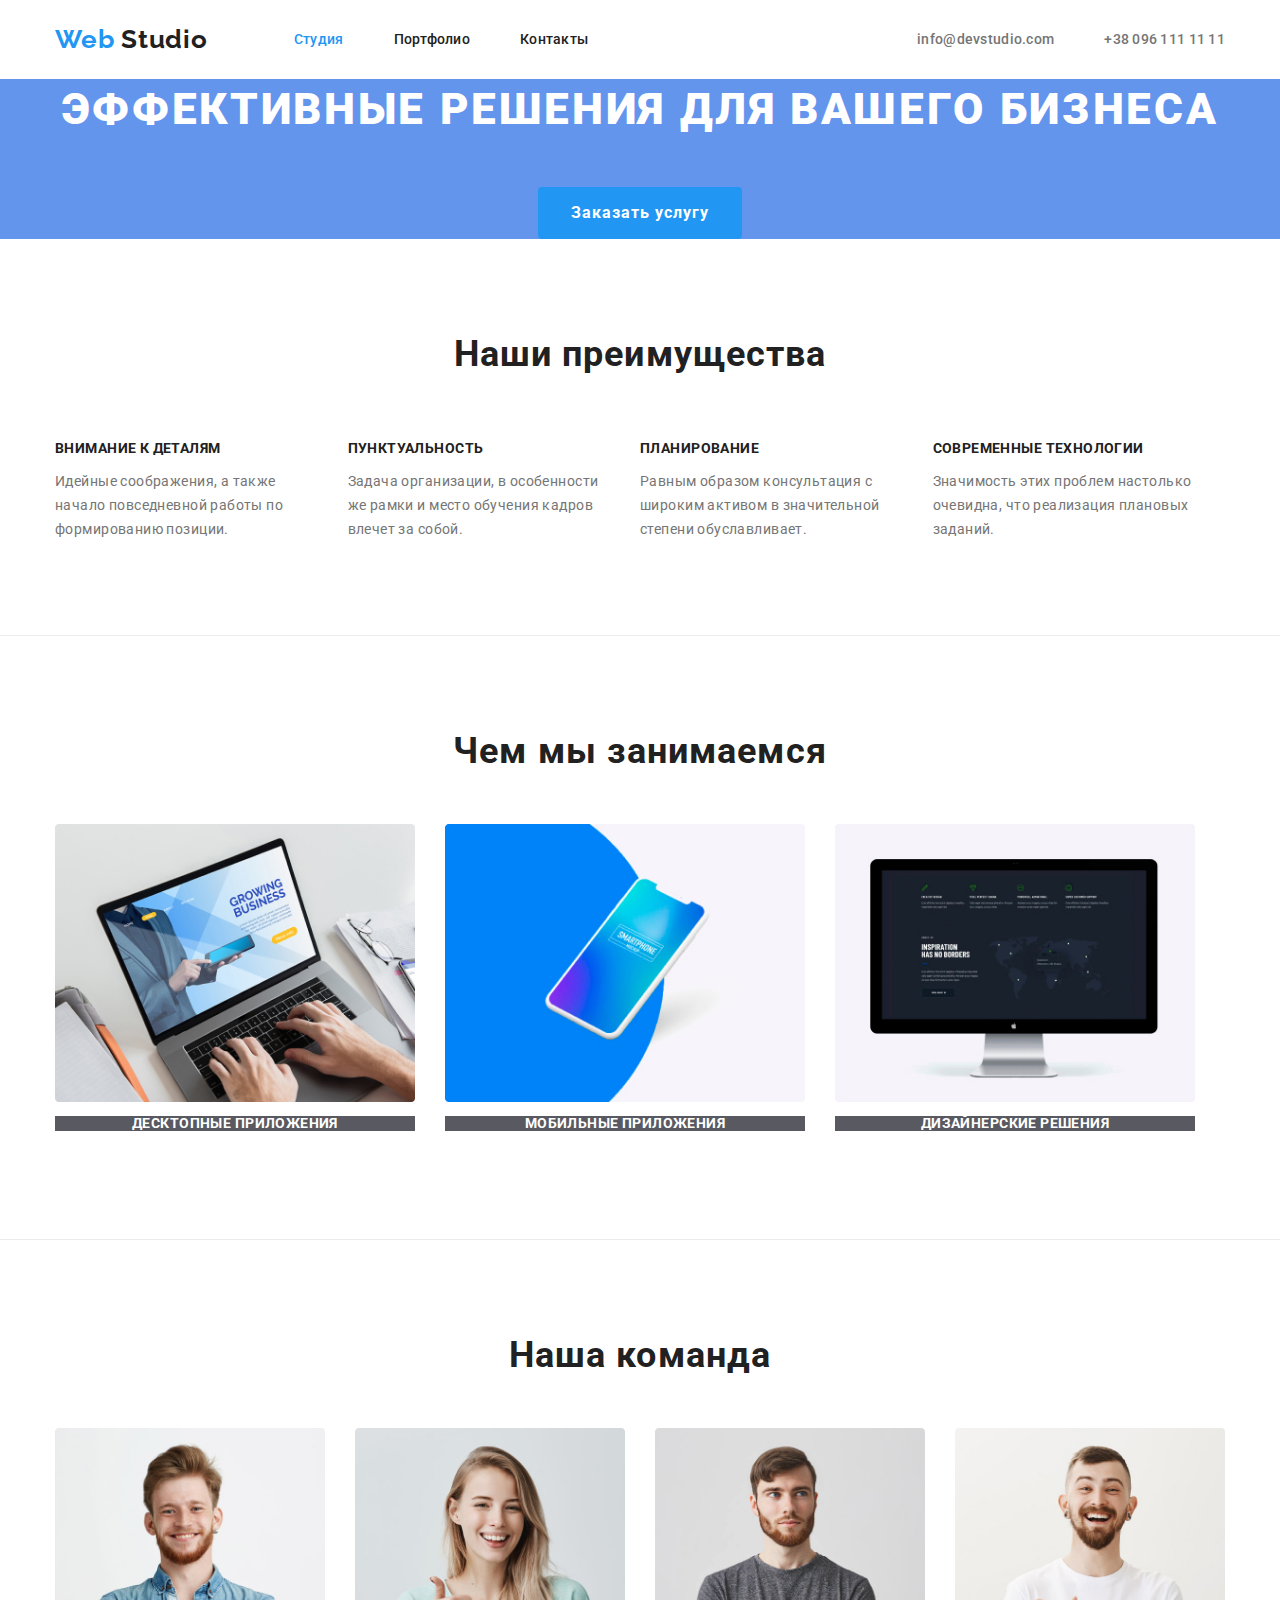
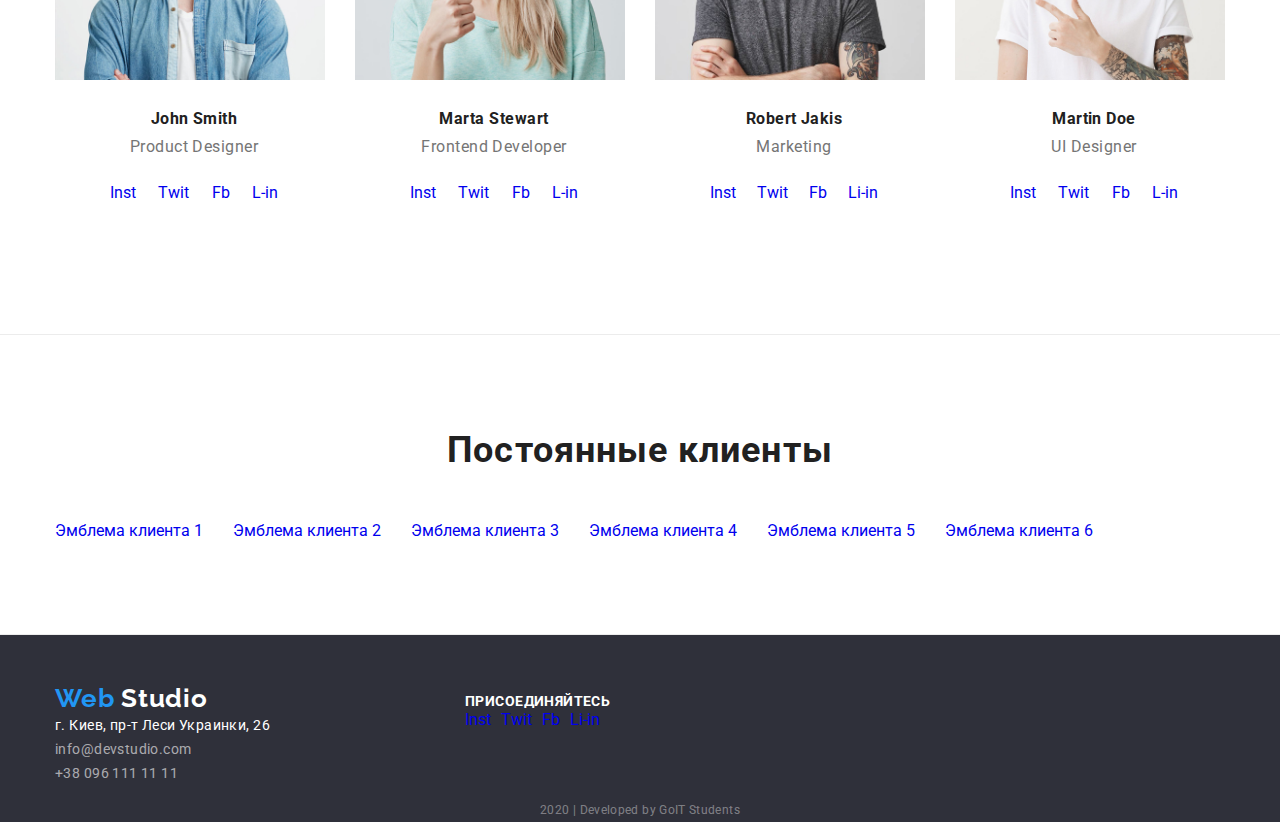
==== commit 35f3f06b: "Додає калькуляції" ====
--- a/index.html
+++ b/index.html
@@ -200,7 +200,7 @@
                       >Inst</a
                     >
                   </li>
-                  <li class="worker-card">
+                  <li>
                     <a
                       href="#"
                       aria-label="Ссылка на Twitter"
@@ -365,7 +365,7 @@
             >
             <address>
               <ul class="list">
-                <li>г. Киев, пр-т Леси Украинки, 26</li>
+                <li class="info">г. Киев, пр-т Леси Украинки, 26</li>
                 <li>
                   <a
                     href="mailto:info@devstudio.com"
--- a/css/styles.css
+++ b/css/styles.css
@@ -40,9 +40,10 @@
 .container {
   margin-left: auto;
   margin-right: auto;
-  width: 1230px;
+  width: 1200px;
   padding-left: 15px;
   padding-right: 15px;
+
   /*background-color: rgb(247, 240, 243);*/
 }
 
@@ -54,7 +55,6 @@
 
 .link {
   text-decoration: none;
-  font-family: inherit;
 }
 
 /*Header*/
@@ -108,9 +108,7 @@
   display: block;
   padding-top: 32px;
   padding-bottom: 32px;
-}
-
-.contacts .link {
+
   color: var(--primary-text-color);
   font-weight: 500;
   font-size: 14px;
@@ -193,6 +191,7 @@
 .section {
   padding-top: 94px;
   padding-bottom: 94px;
+  border-bottom: 1px solid #ececec;
 }
 
 /*Our advantages*/
@@ -212,7 +211,7 @@
 }
 
 .advantages .item {
-  width: calc((100% - 30px) / 12) * 3);
+  width: calc((100% - 360px) / 12 * 3 + 60px);
 }
 
 .advantages .item:not(:last-child) {
@@ -225,7 +224,7 @@
 }
 
 .services .item {
-  width: calc((100% - 30px) / 12 * 4);
+  width: calc((100% - 360px) / 12 * 4 + 90px);
 }
 
 .services .item:not(:last-child) {
@@ -239,7 +238,6 @@
 
 .worker-card {
   width: calc((100% / 12) * 3);
- 
 }
 
 .worker-card:not(:last-child) {
@@ -247,12 +245,13 @@
 }
 
 .worker-info {
-padding-top: 30px;
- padding-bottom:37px ;
- padding-right: 36px;
- padding-left: 44px;
- 
- text-align: center;}
+  padding-top: 30px;
+  padding-bottom: 37px;
+  padding-right: 36px;
+  padding-left: 44px;
+
+  text-align: center;
+}
 
 .worker-name {
   margin-top: 0;
@@ -362,7 +361,9 @@
   padding-top: 48px;
   margin-right: 30px;
   width: calc((100% - 30px) / 12 * 4);
-
+}
+
+.address .info {
   font-style: normal;
   color: var(--primary-white-color);
   font-size: 14px;
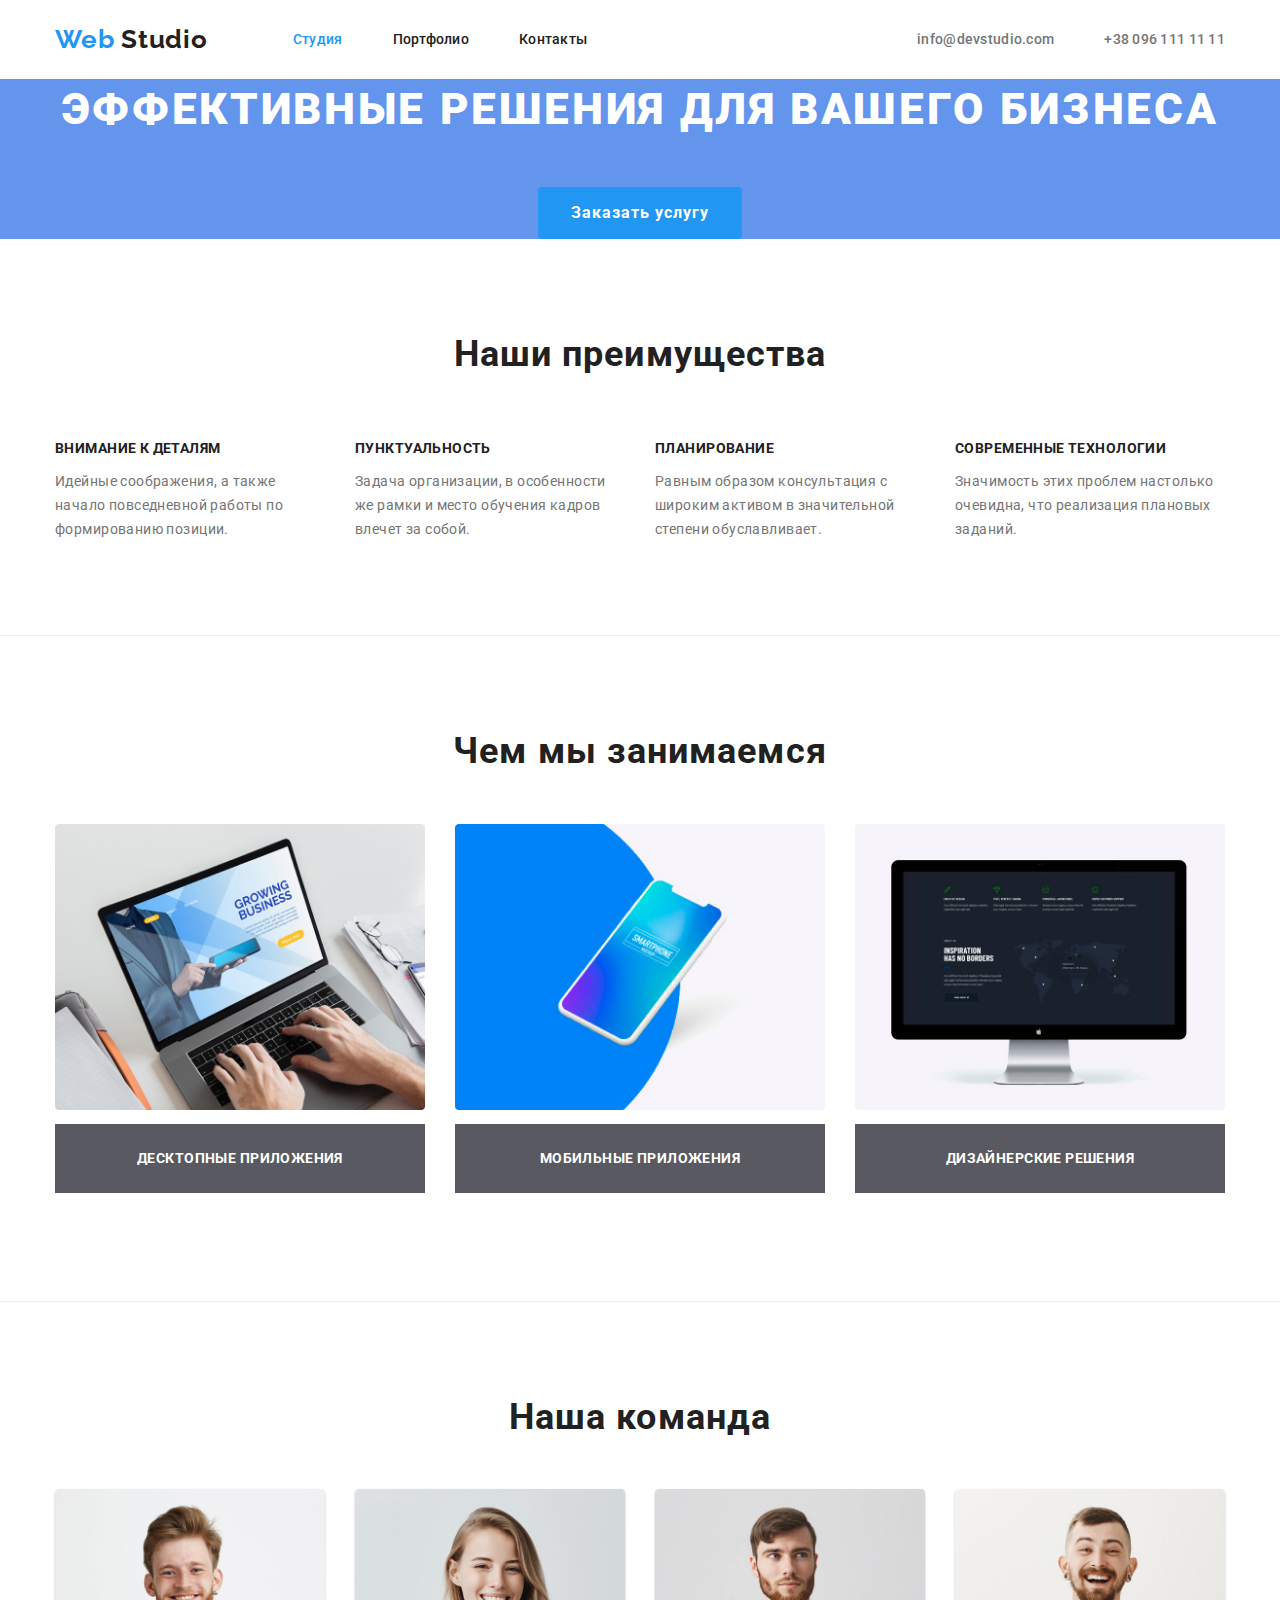
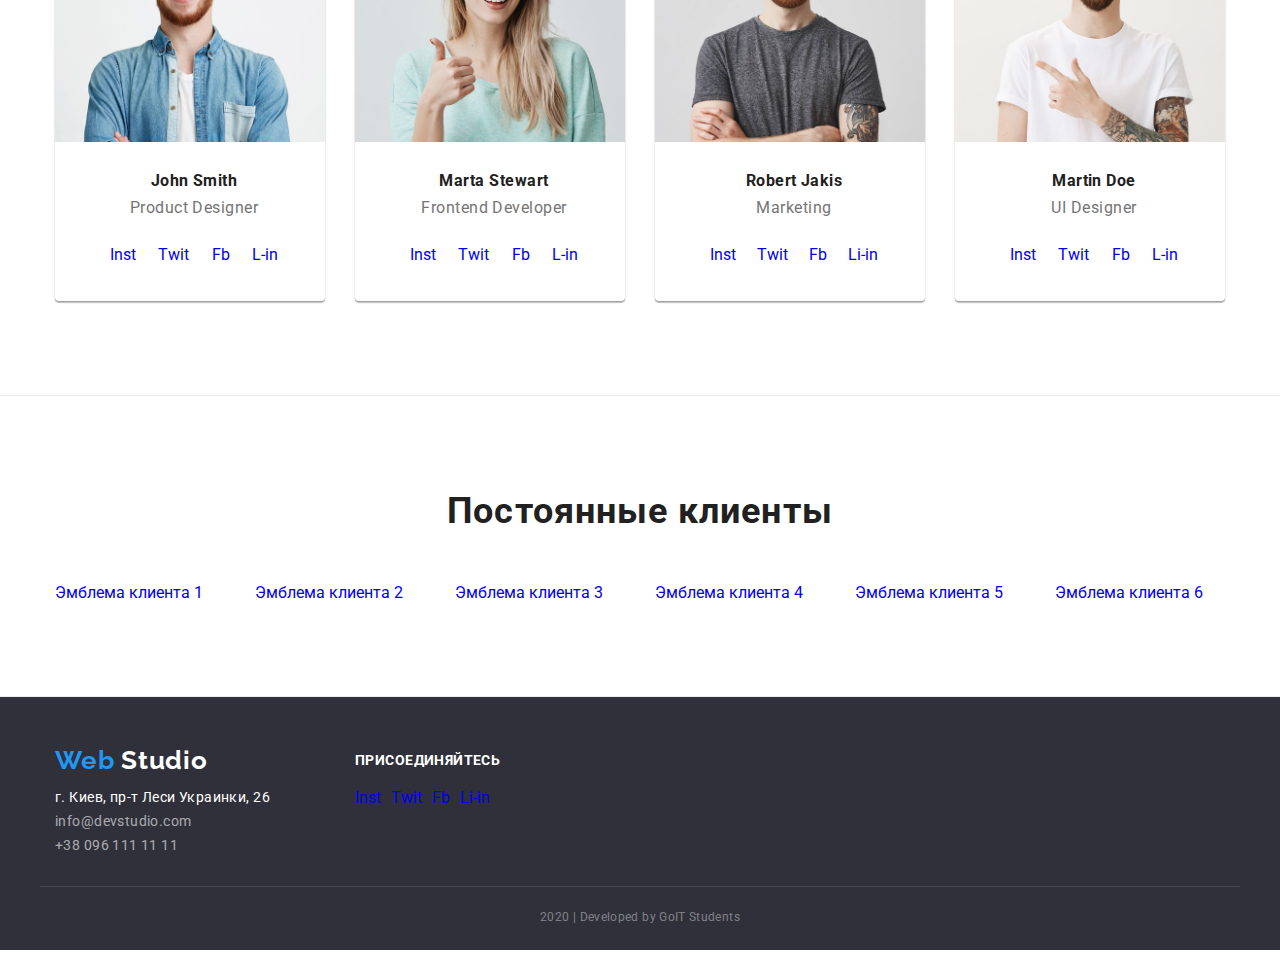
==== commit 8a90a0dd: "Додає стилізацію футера" ====
--- a/index.html
+++ b/index.html
@@ -103,7 +103,7 @@
                 width="380"
                 height="294"
               />
-              <h3 class="work-title">Десктопные приложения</h3>
+              <h3 class="service-title">Десктопные приложения</h3>
             </li>
             <li class="item">
               <img
@@ -112,7 +112,7 @@
                 width="380"
                 height="294"
               />
-              <h3 class="work-title">Мобильные приложения</h3>
+              <h3 class="service-title">Мобильные приложения</h3>
             </li>
             <li class="item">
               <img
@@ -121,7 +121,7 @@
                 width="380"
                 height="294"
               />
-              <h3 class="work-title">Дизайнерские решения</h3>
+              <h3 class="service-title">Дизайнерские решения</h3>
             </li>
           </ul>
         </div>
@@ -357,61 +357,58 @@
 
     <!--Футер-->
     <footer class="footer">
-      <div class="container">
-        <div class="footer-position">
-          <div class="address">
+      <div class="container footer-section">
+        <div class="address">
+          <div class="footer-logo">
             <a href="./index.html" class="logo link"
-              >Web <span class="logo-footer">Studio</span></a
+              >Web <span class="logo-inverse">Studio</span></a
             >
-            <address>
-              <ul class="list">
-                <li class="info">г. Киев, пр-т Леси Украинки, 26</li>
-                <li>
-                  <a
-                    href="mailto:info@devstudio.com"
-                    class="footer-contacts link"
-                    >info@devstudio.com</a
-                  >
-                </li>
-                <li>
-                  <a href="tel:+380961111111" class="footer-contacts link"
-                    >+38 096 111 11 11</a
-                  >
-                </li>
-              </ul>
-            </address>
           </div>
-
-          <div class="join-us">
-            <b class="label">присоединяйтесь</b>
-            <ul class="footer-socials list">
-              <li class="item">
-                <a
-                  href="#"
-                  aria-label="Ссылка на Instagram"
-                  class="socials link"
-                  >Inst</a
+          <address>
+            <ul class="list">
+              <li class="address-info">г. Киев, пр-т Леси Украинки, 26</li>
+              <li>
+                <a href="mailto:info@devstudio.com" class="footer-contacts link"
+                  >info@devstudio.com</a
                 >
               </li>
-              <li class="item">
-                <a href="#" aria-label="Ссылка на Twitter" class="socials link"
-                  >Twit</a
-                >
-              </li>
-              <li class="item">
-                <a href="#" aria-label="Ссылка на Facebook" class="socials link"
-                  >Fb</a
-                >
-              </li>
-              <li class="item">
-                <a href="#" aria-label="Ссылка на Linkedin" class="socials link"
-                  >Li-in</a
+              <li>
+                <a href="tel:+380961111111" class="footer-contacts link"
+                  >+38 096 111 11 11</a
                 >
               </li>
             </ul>
-          </div>
-        </div>
-
+          </address>
+        </div>
+
+        <div class="join-us">
+          <b class="label">присоединяйтесь</b>
+          <ul class="footer-socials list">
+            <li class="item">
+              <a href="#" aria-label="Ссылка на Instagram" class="socials link"
+                >Inst</a
+              >
+            </li>
+            <li class="item">
+              <a href="#" aria-label="Ссылка на Twitter" class="socials link"
+                >Twit</a
+              >
+            </li>
+            <li class="item">
+              <a href="#" aria-label="Ссылка на Facebook" class="socials link"
+                >Fb</a
+              >
+            </li>
+            <li class="item">
+              <a href="#" aria-label="Ссылка на Linkedin" class="socials link"
+                >Li-in</a
+              >
+            </li>
+          </ul>
+        </div>
+      </div>
+
+      <div class="copyright-container">
         <p class="copyright">2020 | Developed by GoIT Students</p>
       </div>
     </footer>
--- a/css/styles.css
+++ b/css/styles.css
@@ -6,16 +6,6 @@
 /*цвет копирайта rgba(255, 255, 255, 0.4)*/
 
 /*General*/
-
-/*html {
-  box-sizing: border-box;
-}
-
-*,
-*::before,
-*::after {
-  box-sizing: inherit;
-}*/
 
 :root {
   --primary-text-color: #757575;
@@ -26,6 +16,17 @@
   --footer-bg-color: #2f303a;
   --copyright-color: rgba(255, 255, 255, 0.4);
 }
+
+html {
+  box-sizing: border-box;
+}
+
+*,
+*::before,
+*::after {
+  box-sizing: inherit;
+}
+
 body {
   color: var(--primary-text-color);
   font-family: Roboto, sans-serif;
@@ -33,7 +34,7 @@
 
 img {
   display: block;
-  width: 100%;
+  max-width: 100%;
   height: auto;
 }
 
@@ -65,7 +66,7 @@
 
 .site-nav {
   display: flex;
-  margin-left: 86px; /*не работает*/
+  margin-left: 85px;
 }
 
 .site-nav .item + .item {
@@ -117,7 +118,6 @@
 }
 
 /*Logo*/
-
 .logo {
   color: var(--accent-color);
   font-family: Raleway, sans-serif;
@@ -131,7 +131,10 @@
   color: var(--primary-title-color);
 }
 
-.logo-footer {
+.footer-logo {
+  margin-bottom: 10px;
+}
+.logo-inverse {
   color: var(--primary-white-color);
 }
 
@@ -161,7 +164,6 @@
   padding: 10px 32px;
   min-width: 200px;
 
-  /*font-family: inherit;*/
   color: var(--button-text-color);
   background-color: var(--accent-color);
 
@@ -175,25 +177,24 @@
 }
 
 /*Sections*/
-
-.section-title {
-  margin-top: 0;
-  margin-bottom: 50px;
-
-  color: var(--primary-title-color);
-  font-weight: 700;
-  font-size: 36px;
-  line-height: 1.2;
-  letter-spacing: 0.03em;
-  text-align: center;
-}
-
 .section {
   padding-top: 94px;
   padding-bottom: 94px;
   border-bottom: 1px solid #ececec;
 }
 
+.section-title {
+  margin-top: 0;
+  margin-bottom: 50px;
+
+  color: var(--primary-title-color);
+  font-weight: 700;
+  font-size: 36px;
+  line-height: 1.2;
+  letter-spacing: 0.03em;
+  text-align: center;
+}
+
 /*Our advantages*/
 .advantages {
   display: flex;
@@ -211,7 +212,7 @@
 }
 
 .advantages .item {
-  width: calc((100% - 360px) / 12 * 3 + 60px);
+  width: calc((100% - 330px) / 12 * 3 + 60px);
 }
 
 .advantages .item:not(:last-child) {
@@ -224,20 +225,36 @@
 }
 
 .services .item {
-  width: calc((100% - 360px) / 12 * 4 + 90px);
+  width: calc((100% - 330px) / 12 * 4 + 90px);
 }
 
 .services .item:not(:last-child) {
   margin-right: 30px;
 }
 
+.service-title {
+  padding-top: 27px;
+  padding-bottom: 27px;
+  color: var(--primary-white-color);
+  font-size: 14px;
+  line-height: 1.1;
+  text-align: center;
+  letter-spacing: 0.03em;
+  text-transform: uppercase;
+
+  background-color: rgba(47, 48, 58, 0.8);
+}
+
 /*Our team*/
 .team {
   display: flex;
 }
 
 .worker-card {
-  width: calc((100% / 12) * 3);
+  width: calc((100% - 330px) / 12 * 3 + 60px);
+  box-shadow: 0px 2px 1px rgba(0, 0, 0, 0.2), 0px 1px 1px rgba(0, 0, 0, 0.14),
+    0px 1px 3px rgba(0, 0, 0, 0.12);
+  border-radius: 4px;
 }
 
 .worker-card:not(:last-child) {
@@ -273,17 +290,6 @@
   text-align: center;
   letter-spacing: 0.03em;
 }
-.work-title {
-  /*margin-bottom: 0;*/
-
-  color: var(--primary-white-color);
-  background-color: rgba(47, 48, 58, 0.8); /*чтобы белый текст был виден*/
-  font-size: 14px;
-  line-height: 1.1;
-  text-align: center;
-  letter-spacing: 0.03em;
-  text-transform: uppercase;
-}
 
 /* Team socials*/
 .socials {
@@ -297,8 +303,7 @@
 }
 
 .clients .item {
-  /*margin-right: 30px;*/
-  width: calc((100% - 30px) / 12) * 2;
+  width: calc((100% - 330px) / 12 * 2 + 30px);
 }
 
 .clients .item:not(:last-child) {
@@ -313,17 +318,12 @@
   letter-spacing: 0.03em;
 }
 
-/*Photos*/
-
 /*Footer*/
-
 .footer {
   background-color: var(--footer-bg-color);
 }
-.footer-position {
-  /*подумать над названием*/
-  display: flex;
-  align-items: center;
+.footer-section {
+  display: flex;
 }
 
 .footer-contacts {
@@ -334,8 +334,19 @@
   letter-spacing: 0.03em;
 }
 
-.join-us {
-  width: calc((100% - 30px) / 12 * 4);
+.address {
+  padding-top: 48px;
+  padding-bottom: 28px;
+  margin-right: 30px;
+  width: calc((100% - 330px) / 12 * 3 + 60px);
+}
+
+.address-info {
+  font-style: normal;
+  color: var(--primary-white-color);
+  font-size: 14px;
+  line-height: 1.7;
+  letter-spacing: 0.03em;
 }
 
 .footer-socials {
@@ -347,6 +358,7 @@
 }
 
 .label {
+  display: block;
   margin-bottom: 21px;
 
   color: var(--button-text-color);
@@ -357,23 +369,28 @@
   text-transform: uppercase;
 }
 
-.address {
-  padding-top: 48px;
-  margin-right: 30px;
+.join-us {
+  padding-top: 56px;
+  padding-bottom: 56px;
   width: calc((100% - 30px) / 12 * 4);
 }
 
-.address .info {
-  font-style: normal;
-  color: var(--primary-white-color);
-  font-size: 14px;
-  line-height: 1.7;
-  letter-spacing: 0.03em;
+.copyright-container {
+  margin-left: auto;
+  margin-right: auto;
+  border-top: 1px solid rgba(255, 255, 255, 0.1);
+
+  width: 1200px;
+  padding-left: 15px;
+  padding-right: 15px;
 }
 
 .copyright {
+  margin-top: 0;
+  padding-top: 18px;
+  padding-bottom: 21px;
+
   color: var(--copyright-color);
-  font-weight: normal;
   font-size: 12px;
   line-height: 2;
   text-align: center;
@@ -384,6 +401,7 @@
 .portfolio .link {
   color: var(--primary-title-color);
 }
+
 /*Filter*/
 .filter {
   display: flex;
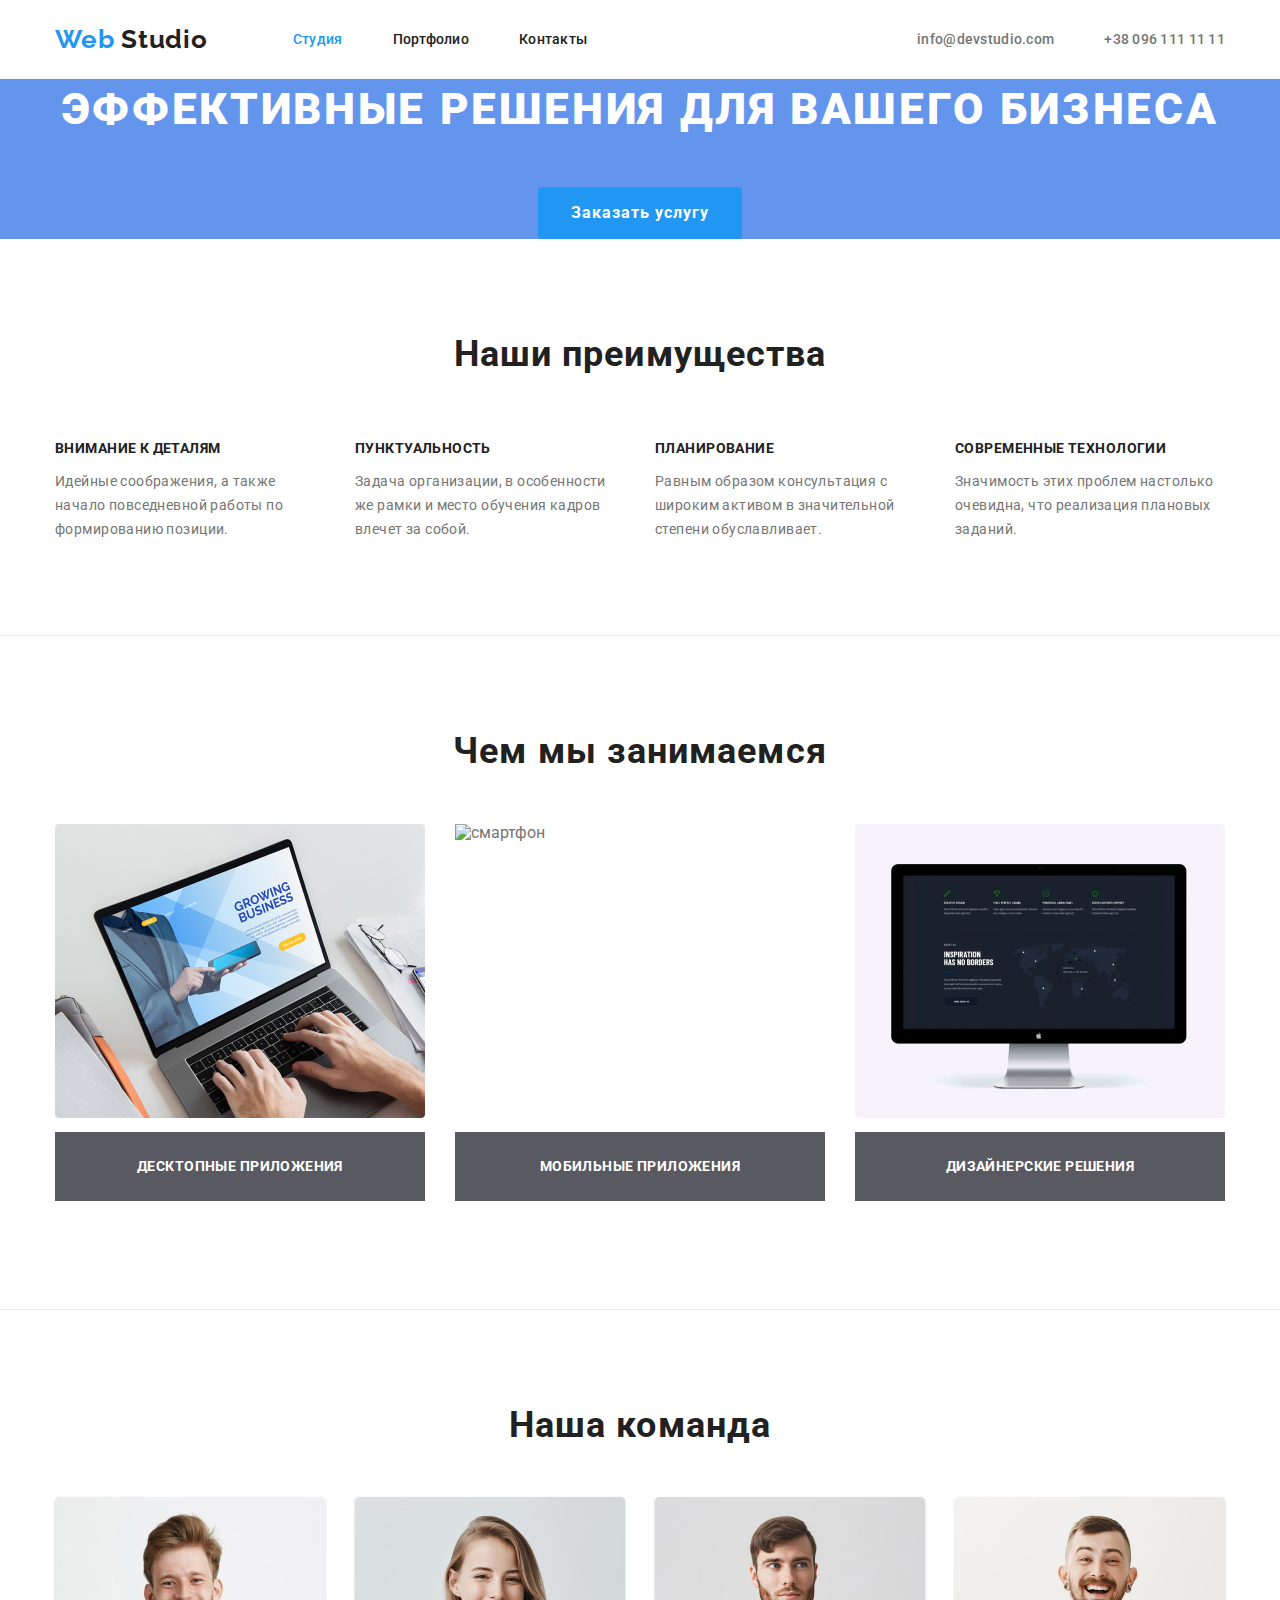
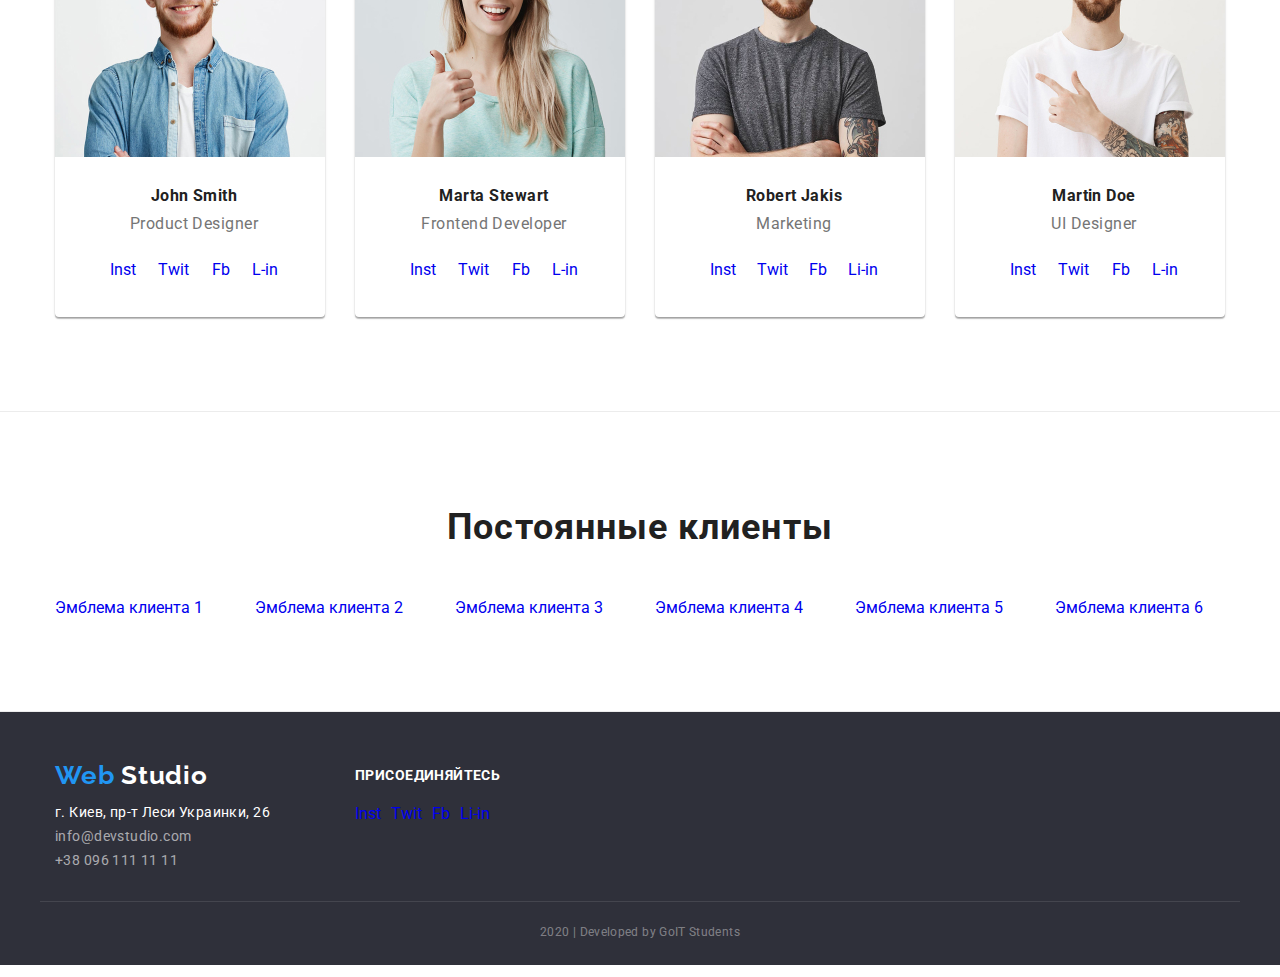
==== commit 89335210: "Додає нові зображення, меншого розміру" ====
--- a/index.html
+++ b/index.html
@@ -100,7 +100,7 @@
               <img
                 src="./images/app.jpg"
                 alt="человек работающий за компьютером"
-                width="380"
+                width="370"
                 height="294"
               />
               <h3 class="service-title">Десктопные приложения</h3>
@@ -109,7 +109,7 @@
               <img
                 src="./images/phone.jpg"
                 alt="смартфон"
-                width="380"
+                width="370"
                 height="294"
               />
               <h3 class="service-title">Мобильные приложения</h3>
@@ -118,7 +118,7 @@
               <img
                 src="./images/screen.jpg"
                 alt="экран компьютера с дизайном программы"
-                width="380"
+                width="370"
                 height="294"
               />
               <h3 class="service-title">Дизайнерские решения</h3>
@@ -137,7 +137,7 @@
                 class="photo"
                 src="./images/smith-photo.jpg"
                 alt="фото Джона Смитта"
-                width="278"
+                width="270"
                 height="260"
               />
               <div class="worker-info">
@@ -185,7 +185,7 @@
                 class="photo"
                 src="./images/steward-photo.jpg"
                 alt="фото Марты Стюарт"
-                width="278"
+                width="270"
                 height="260"
               />
               <div class="worker-info">
@@ -233,7 +233,7 @@
                 class="photo"
                 src="./images/jakis-photo.jpg"
                 alt="фото Роберта Джекиса"
-                width="278"
+                width="270"
                 height="260"
               />
               <div class="worker-info">
@@ -281,7 +281,7 @@
                 class="photo"
                 src="./images/doe-photo.jpg"
                 alt="фото Мартина Доу"
-                width="278"
+                width="270"
                 height="260"
               />
               <div class="worker-info">
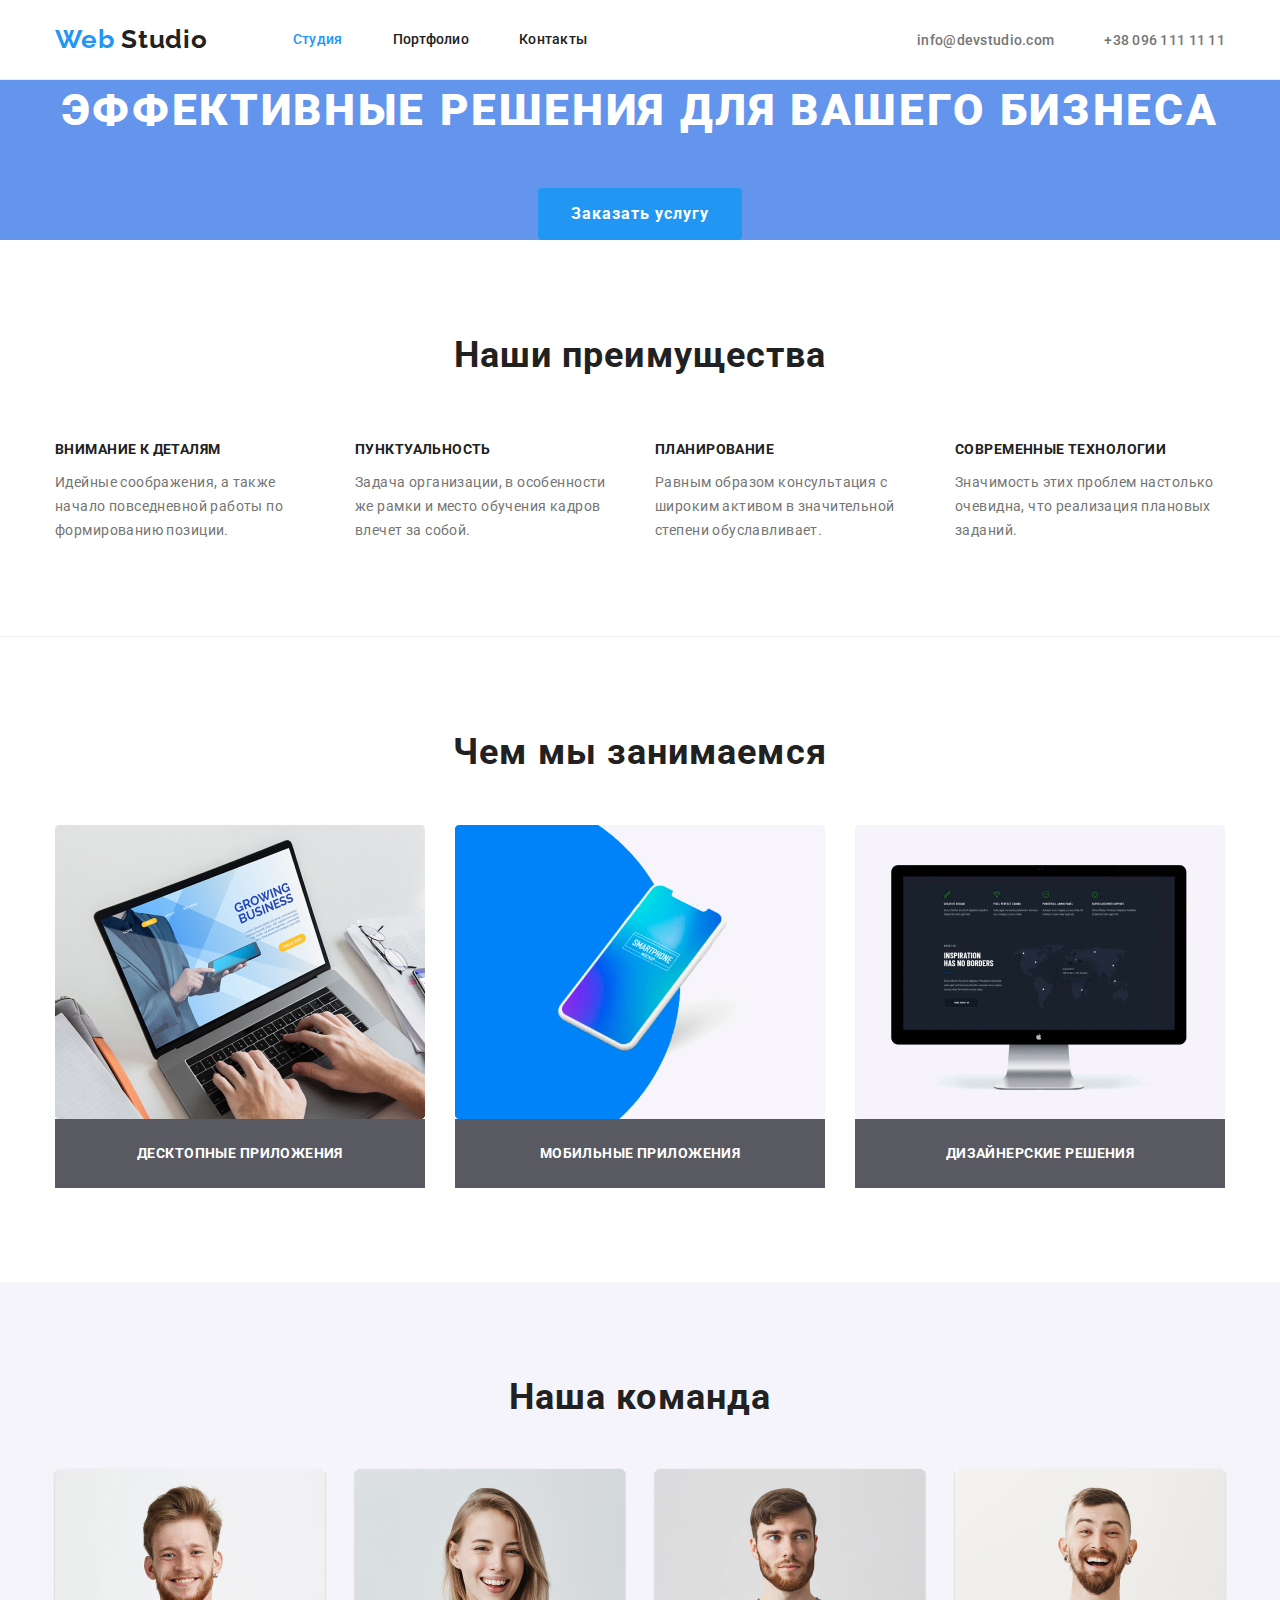
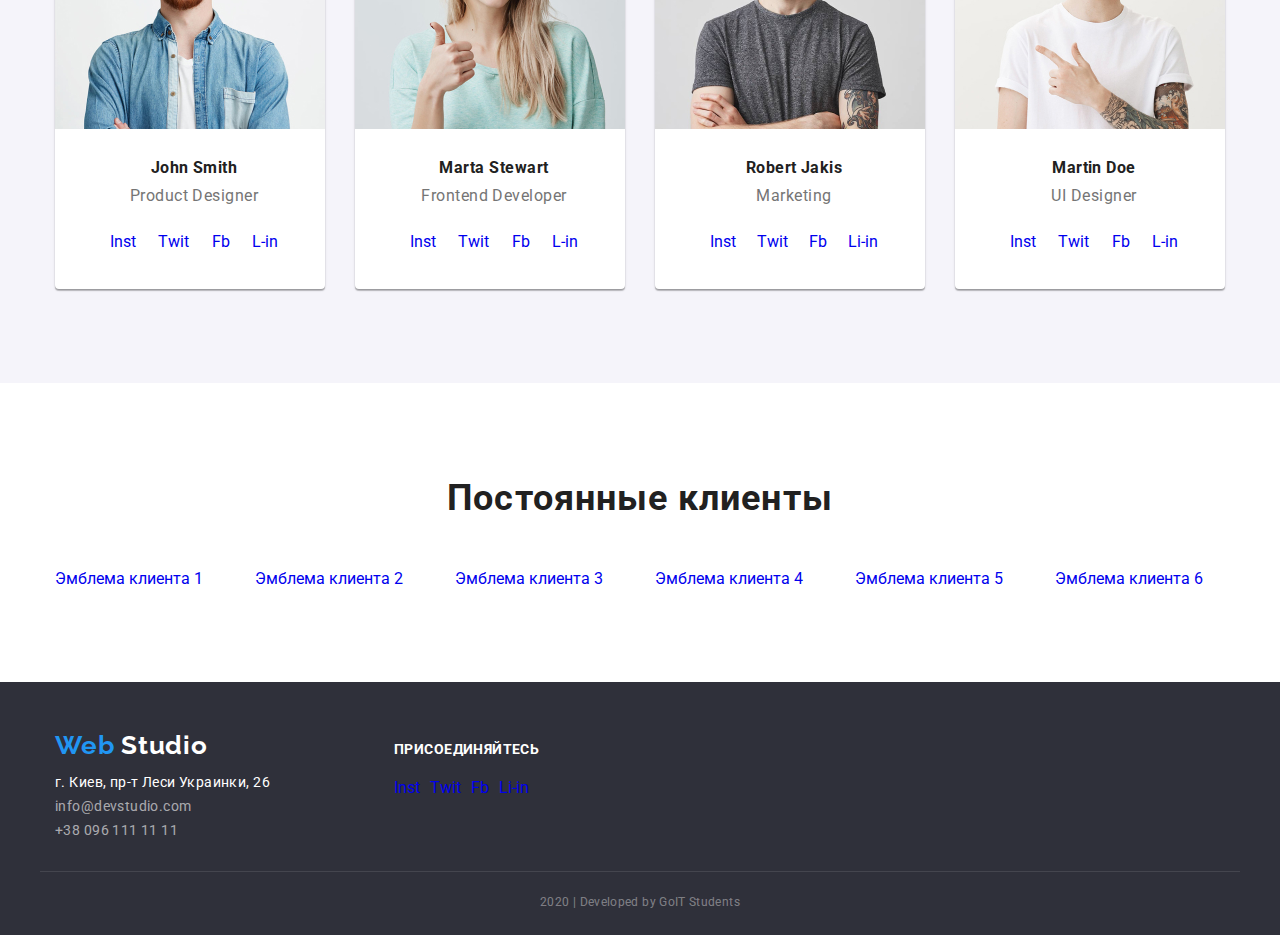
==== commit d1d1ee30: "Корегує назви класів" ====
--- a/index.html
+++ b/index.html
@@ -21,7 +21,7 @@
       <div class="container header-menu">
         <nav class="header-menu">
           <a href="./index.html" class="logo link"
-            >Web <span class="logo-header">Studio</span></a
+            >Web <span class="logo accent">Studio</span></a
           >
           <ul class="site-nav list">
             <li class="item">
@@ -55,7 +55,7 @@
       </section>
 
       <!--Наши преимущества-->
-      <section class="section">
+      <section class="section border">
         <div class="container">
           <h2 class="section-title">Наши преимущества</h2>
           <ul class="advantages list">
@@ -128,7 +128,7 @@
       </section>
 
       <!--Наша команда-->
-      <section class="section">
+      <section class="section background">
         <div class="container">
           <h2 class="section-title">Наша команда</h2>
           <ul class="team list">
@@ -359,11 +359,9 @@
     <footer class="footer">
       <div class="container footer-section">
         <div class="address">
-          <div class="footer-logo">
-            <a href="./index.html" class="logo link"
-              >Web <span class="logo-inverse">Studio</span></a
-            >
-          </div>
+          <a href="./index.html" class="logo link"
+            >Web <span class="logo inverse">Studio</span></a
+          >
           <address>
             <ul class="list">
               <li class="address-info">г. Киев, пр-т Леси Украинки, 26</li>
@@ -407,10 +405,7 @@
           </ul>
         </div>
       </div>
-
-      <div class="copyright-container">
-        <p class="copyright">2020 | Developed by GoIT Students</p>
-      </div>
+      <p class="copyright">2020 | Developed by GoIT Students</p>
     </footer>
   </body>
 </html>
--- a/css/styles.css
+++ b/css/styles.css
@@ -10,6 +10,7 @@
 :root {
   --primary-text-color: #757575;
   --primary-title-color: #212121;
+  --section-bg-color: #f5f4fa;
   --accent-color: #2196f3;
   --primary-white-color: #ffffff;
   --button-text-color: #ffffff;
@@ -59,6 +60,11 @@
 }
 
 /*Header*/
+
+.page-header {
+  border-bottom: 1px solid #ececec;
+}
+
 .header-menu {
   display: flex;
   align-items: center;
@@ -106,9 +112,9 @@
 }
 
 .contacts .link {
-  display: block;
+  /*display: block;
   padding-top: 32px;
-  padding-bottom: 32px;
+  padding-bottom: 32px;*/
 
   color: var(--primary-text-color);
   font-weight: 500;
@@ -127,14 +133,15 @@
   letter-spacing: 0.03em;
 }
 
-.logo-header {
+.logo.accent {
   color: var(--primary-title-color);
 }
 
-.footer-logo {
+.address .logo.link {
+  display: block;
   margin-bottom: 10px;
 }
-.logo-inverse {
+.logo.inverse {
   color: var(--primary-white-color);
 }
 
@@ -180,7 +187,6 @@
 .section {
   padding-top: 94px;
   padding-bottom: 94px;
-  border-bottom: 1px solid #ececec;
 }
 
 .section-title {
@@ -196,6 +202,10 @@
 }
 
 /*Our advantages*/
+.section.border {
+  border-bottom: 1px solid #ececec;
+}
+
 .advantages {
   display: flex;
 }
@@ -224,8 +234,12 @@
   display: flex;
 }
 
-.services .item {
+/*.services .item {
   width: calc((100% - 330px) / 12 * 4 + 90px);
+}*/
+
+.servises > .item {
+  width: calc((100% - 60px) / 3);
 }
 
 .services .item:not(:last-child) {
@@ -233,6 +247,8 @@
 }
 
 .service-title {
+  margin-top: 0;
+  margin-bottom: 0;
   padding-top: 27px;
   padding-bottom: 27px;
   color: var(--primary-white-color);
@@ -246,6 +262,10 @@
 }
 
 /*Our team*/
+.section.background {
+  background-color: var(--section-bg-color);
+}
+
 .team {
   display: flex;
 }
@@ -255,6 +275,7 @@
   box-shadow: 0px 2px 1px rgba(0, 0, 0, 0.2), 0px 1px 1px rgba(0, 0, 0, 0.14),
     0px 1px 3px rgba(0, 0, 0, 0.12);
   border-radius: 4px;
+  background-color: var(--primary-white-color);
 }
 
 .worker-card:not(:last-child) {
@@ -324,6 +345,9 @@
 }
 .footer-section {
   display: flex;
+  padding-top: 48px;
+  padding-bottom: 28px;
+  align-items: baseline;
 }
 
 .footer-contacts {
@@ -335,9 +359,7 @@
 }
 
 .address {
-  padding-top: 48px;
-  padding-bottom: 28px;
-  margin-right: 30px;
+  margin-right: 69px;
   width: calc((100% - 330px) / 12 * 3 + 60px);
 }
 
@@ -370,25 +392,22 @@
 }
 
 .join-us {
-  padding-top: 56px;
-  padding-bottom: 56px;
+  margin-right: 94px;
   width: calc((100% - 30px) / 12 * 4);
 }
 
-.copyright-container {
+.copyright {
+  margin-bottom: 0;
+  margin-top: 0;
   margin-left: auto;
   margin-right: auto;
-  border-top: 1px solid rgba(255, 255, 255, 0.1);
-
-  width: 1200px;
+  padding-top: 18px;
+  padding-bottom: 21px;
   padding-left: 15px;
   padding-right: 15px;
-}
-
-.copyright {
-  margin-top: 0;
-  padding-top: 18px;
-  padding-bottom: 21px;
+  border-top: 1px solid rgba(255, 255, 255, 0.1);
+
+  width: 1200px;
 
   color: var(--copyright-color);
   font-size: 12px;
@@ -406,10 +425,11 @@
 .filter {
   display: flex;
   justify-content: center;
+  margin-bottom: 50px;
+}
+
+.filter .item {
   margin-right: 8px;
-}
-.filter.list {
-  margin-bottom: 50px;
 }
 
 .portfolio .filter {
@@ -427,6 +447,7 @@
   background-color: var(--accent-color);
 }
 
+/*Portfolio*/
 .portfolio {
   display: flex;
   flex-wrap: wrap;
@@ -434,17 +455,42 @@
 }
 
 .portfolio-card {
-  width: 380px;
+  width: calc((100% - 60px) / 3);
+  border-top-left-radius: 5px;
+  border-top-right-radius: 5px;
+  overflow: hidden;
+  margin-right: 30px;
+  margin-bottom: 30px;
+}
+
+.portfolio-card:nth-child(3n) {
+  margin-right: 0;
+}
+
+.portfolio-card:nth-last-child(-n + 3) {
+  margin-bottom: 0;
+}
+
+.portfolio-card .link {
+  display: block;
 }
 
 .portfolio-description {
   padding-top: 20px;
+  padding-bottom: 20px;
   padding-right: 24px;
-  padding-bottom: 20px;
   padding-left: 24px;
+
+  border-left: 1px solid #eeeeee;
+  border-right: 1px solid #eeeeee;
+  border-bottom: 1px solid #eeeeee;
+  border-bottom-left-radius: 5px;
+  border-bottom-right-radius: 5px;
 }
 
 .portfolio-item {
+  margin-top: 0;
+  margin-bottom: 4px;
   font-weight: 700;
   font-size: 18px;
   line-height: 2;
@@ -452,12 +498,18 @@
 }
 
 .portfolio-type {
+  margin-top: 0;
+  margin-bottom: 0;
   color: var(--primary-text-color);
   font-size: 16px;
   line-height: 1.9;
   letter-spacing: 0.03em;
 }
 
+.portfolio-top > .content {
+  display: none;
+}
+
 /*Current page*/
 
 .site-nav .current.link {
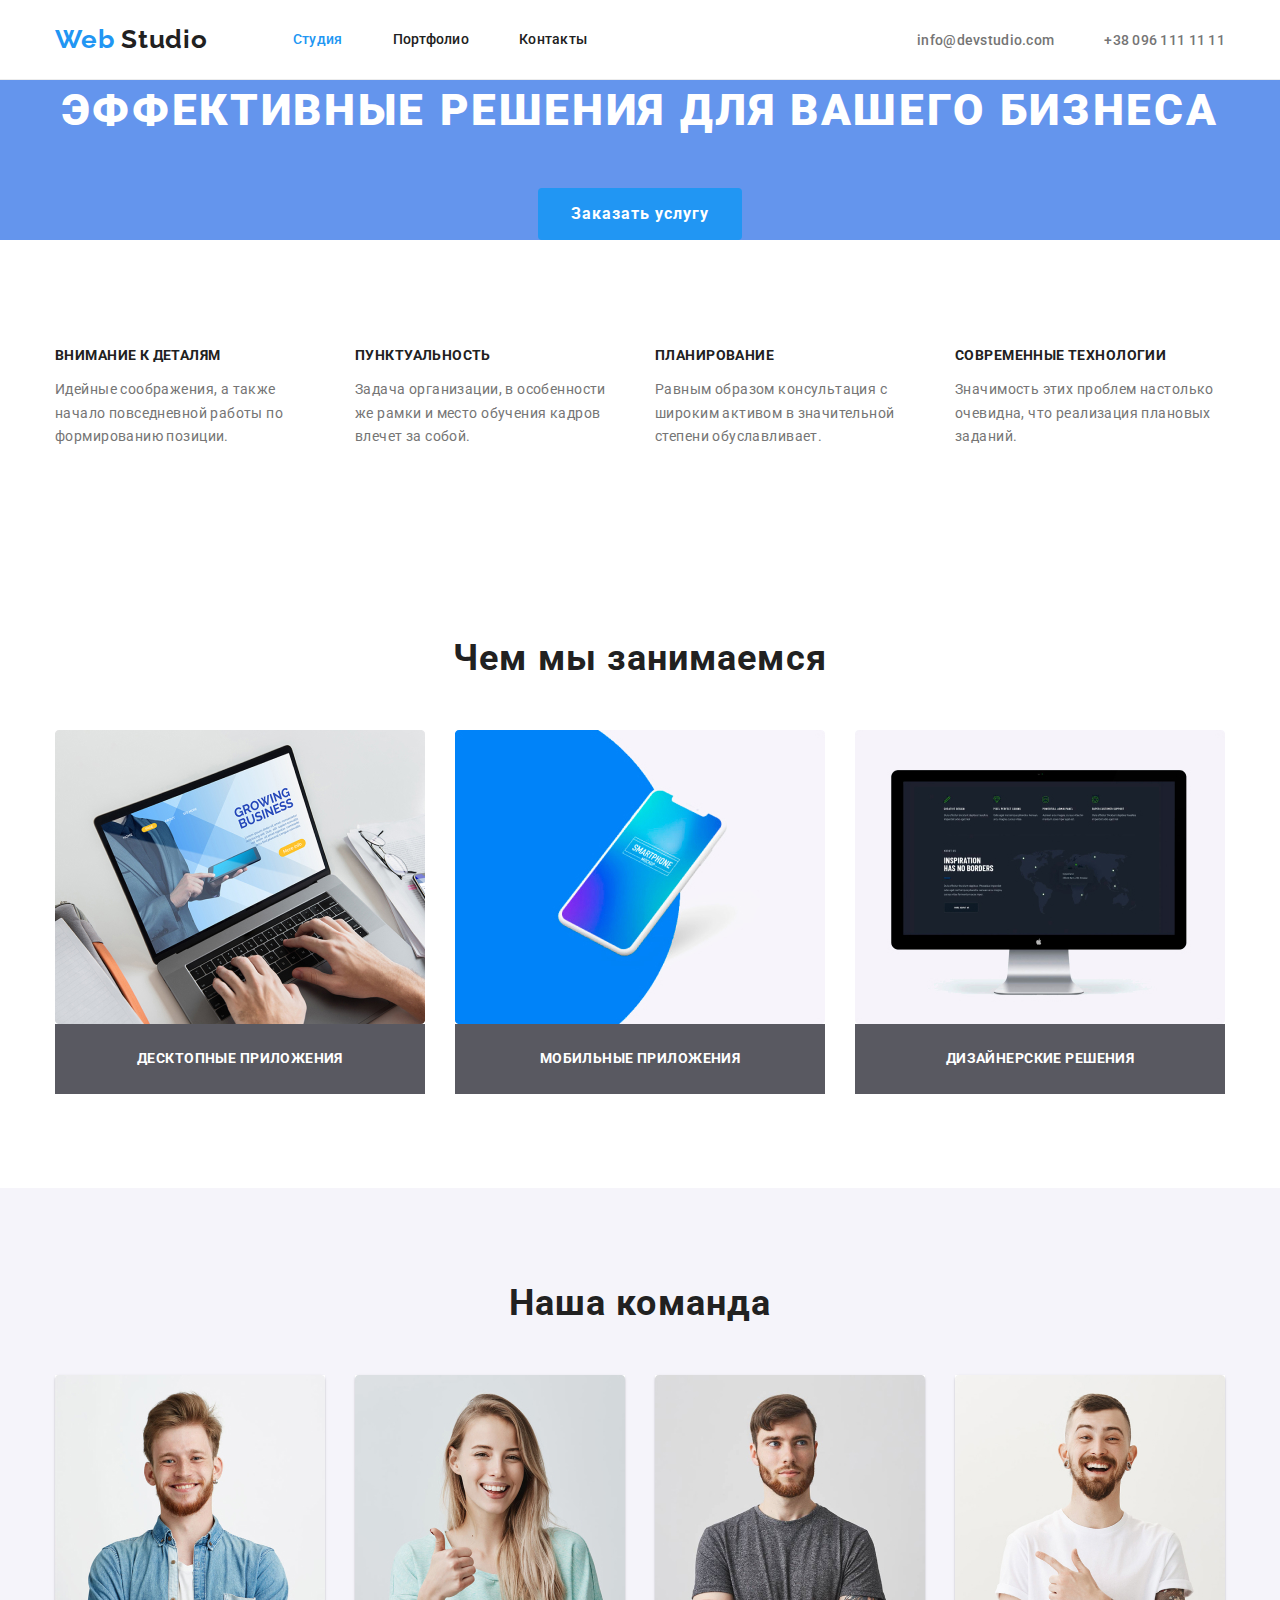
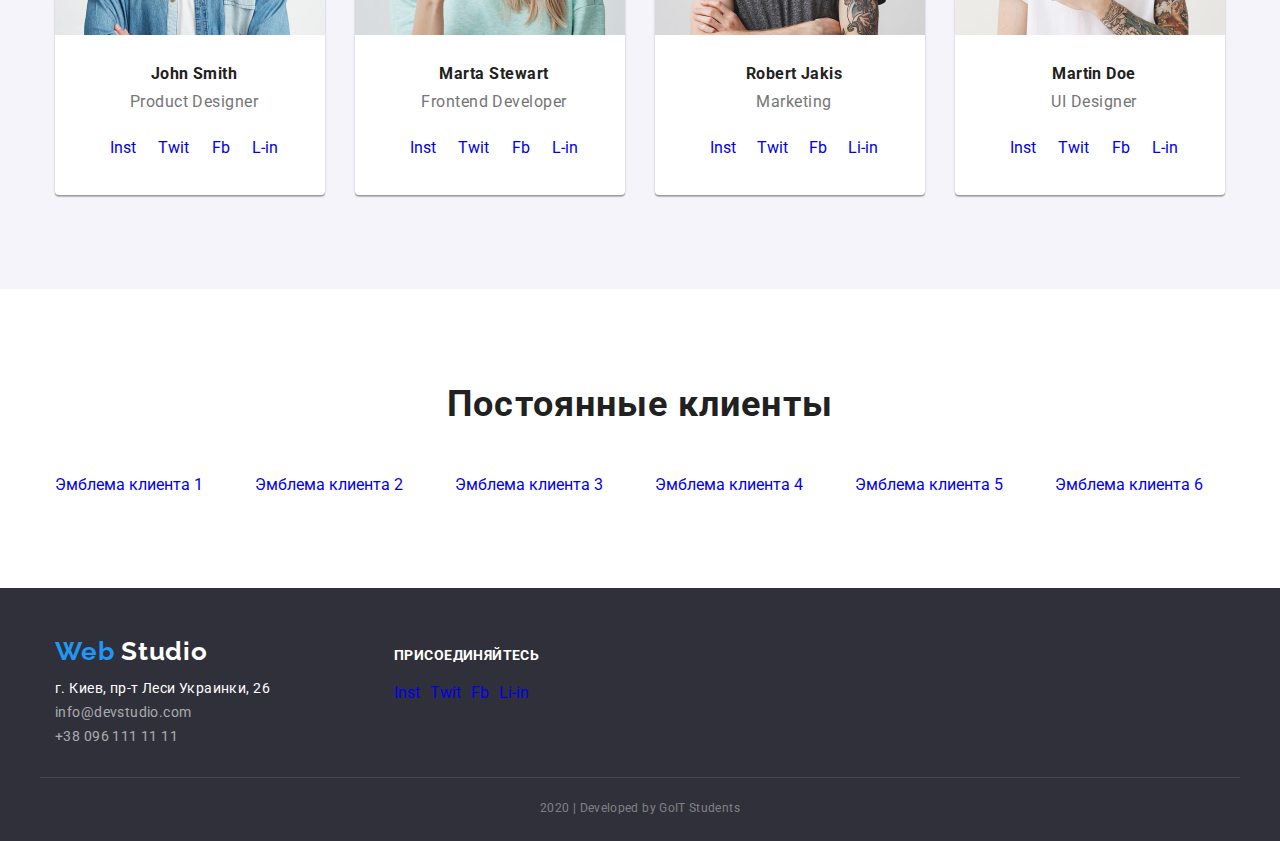
==== commit 15ba400c: "Приховує логічні заголовки" ====
--- a/index.html
+++ b/index.html
@@ -55,9 +55,9 @@
       </section>
 
       <!--Наши преимущества-->
-      <section class="section border">
+      <section class="section">
         <div class="container">
-          <h2 class="section-title">Наши преимущества</h2>
+          <h2 class="section-title visually-hidden">Наши преимущества</h2>
           <ul class="advantages list">
             <li class="item">
               <h3 class="advantages-title">Внимание к деталям</h3>
--- a/css/styles.css
+++ b/css/styles.css
@@ -39,6 +39,17 @@
   height: auto;
 }
 
+.visually-hidden {
+  position: absolute;
+  width: 1px;
+  height: 1px;
+  margin: -1px;
+  border: 0;
+  padding: 0;
+  clip: rect(0 0 0 0);
+  overflow: hidden;
+}
+
 .container {
   margin-left: auto;
   margin-right: auto;
@@ -162,6 +173,7 @@
 .hero {
   background-color: cornflowerblue;
   text-align: center;
+  /*width: 770px;*/
 }
 
 .button {
@@ -202,9 +214,9 @@
 }
 
 /*Our advantages*/
-.section.border {
+/*.border {
   border-bottom: 1px solid #ececec;
-}
+}*/
 
 .advantages {
   display: flex;
